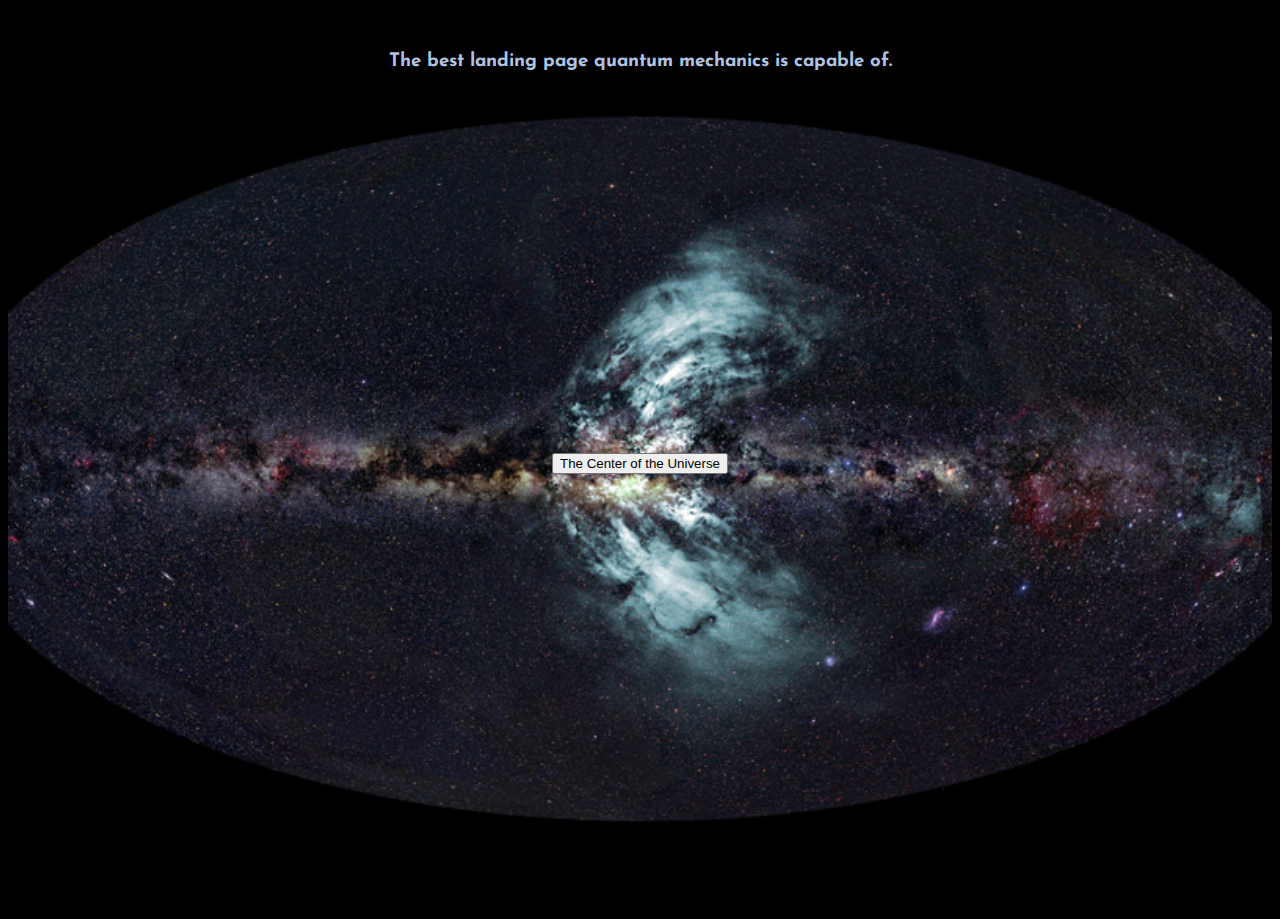
==== index.html @ 5bf2dd5d "Uploading Website" ====
<!DOCTYPE html>
<html>
<head>
	<title>You are now outside the known universe.</title>

	<!-- Google Font Link -->
	<link href="https://fonts.googleapis.com/css?family=Josefin+Sans" rel="stylesheet">

	<!-- Bootstrap Stylesheet Link -->
	<link rel="stylesheet" href="https://stackpath.bootstrapcdn.com/bootstrap/4.1.3/css/bootstrap.min.css" integrity="sha384-MCw98/SFnGE8fJT3GXwEOngsV7Zt27NXFoaoApmYm81iuXoPkFOJwJ8ERdknLPMO" crossorigin="anonymous">

	<!-- Personal Stylesheet -->
	<link rel="stylesheet" type="text/css" href="style.css">
</head>
<body>
	<div class="bg">
		<h3>The best landing page quantum mechanics is capable of.</h3>
			
		<div class="Aligner">
            <!-- <a class="resume" href="ByronAnderResume.docx"> -->

            <!-- Begin MailChimp Signup Form -->
			<link href="//cdn-images.mailchimp.com/embedcode/slim-10_7.css" rel="stylesheet" type="text/css">
			<style type="text/css">
				#mc_embed_signup{clear:left; font:14px Helvetica,Arial,sans-serif; }
				/* Add your own MailChimp form style overrides in your site stylesheet or in this style block.
				   We recommend moving this block and the preceding CSS link to the HEAD of your HTML file. */
			</style>
			<div id="mc_embed_signup">
			<form action="https://bestwebsiteever.us19.list-manage.com/subscribe/post?u=8b0347b3961f3c0fc99f969a7&amp;id=11c0fb1c64" method="post" id="mc-embedded-subscribe-form" name="mc-embedded-subscribe-form" class="validate" target="_blank" novalidate>
			    <div id="mc_embed_signup_scroll">
			    <!-- real people should not fill this in and expect good things - do not remove this or risk form bot signups-->
			    <div style="position: absolute; left: -5000px;" aria-hidden="true"><input type="text" name="b_8b0347b3961f3c0fc99f969a7_11c0fb1c64" tabindex="-1" value=""></div>
			    <div class="clear"><input class="btn btn-primary btn-xl" type="submit" value="The Center of the Universe" name="subscribe" id="mc-embedded-subscribe"></div>
			    </div>
			</form>
			</div>
			<!--End mc_embed_signup-->
		</div>

		<h5><strong>Intergalactic Copyright 9452</strong></h5>
			
	</div>
	

</body>
</html>
---- style.css ----
body, html {
	height: 100%;
	background-color: black;
	}
			
	h3 {
		display: flex;
		justify-content: center;
		color: #b1c3e2;
		font-family: 'Josefin Sans', sans-serif;
		padding-top: 1.8em;
	}

	h5 {
		display: flex;
		padding-top: 1em;
		justify-content: center;
	}


			
	.bg {
		background-image: url("milkywaygeysers_920.jpg"), url("galacticuniverse.jpg");
		height: 100%;
		background-position: center;
		background-size: cover;
	}
			
	.Aligner {
		display: flex;
		flex-direction: column;
		align-items: center;
		height: 83%;
		justify-content: center;
		transition-duration: 5s;
    }
			
	.resume {
		text-decoration: none;
    }

    .btn {
    	transition: all 0.25s;
    }

    .btn:hover {
    	transform: scale(1.5);
    }
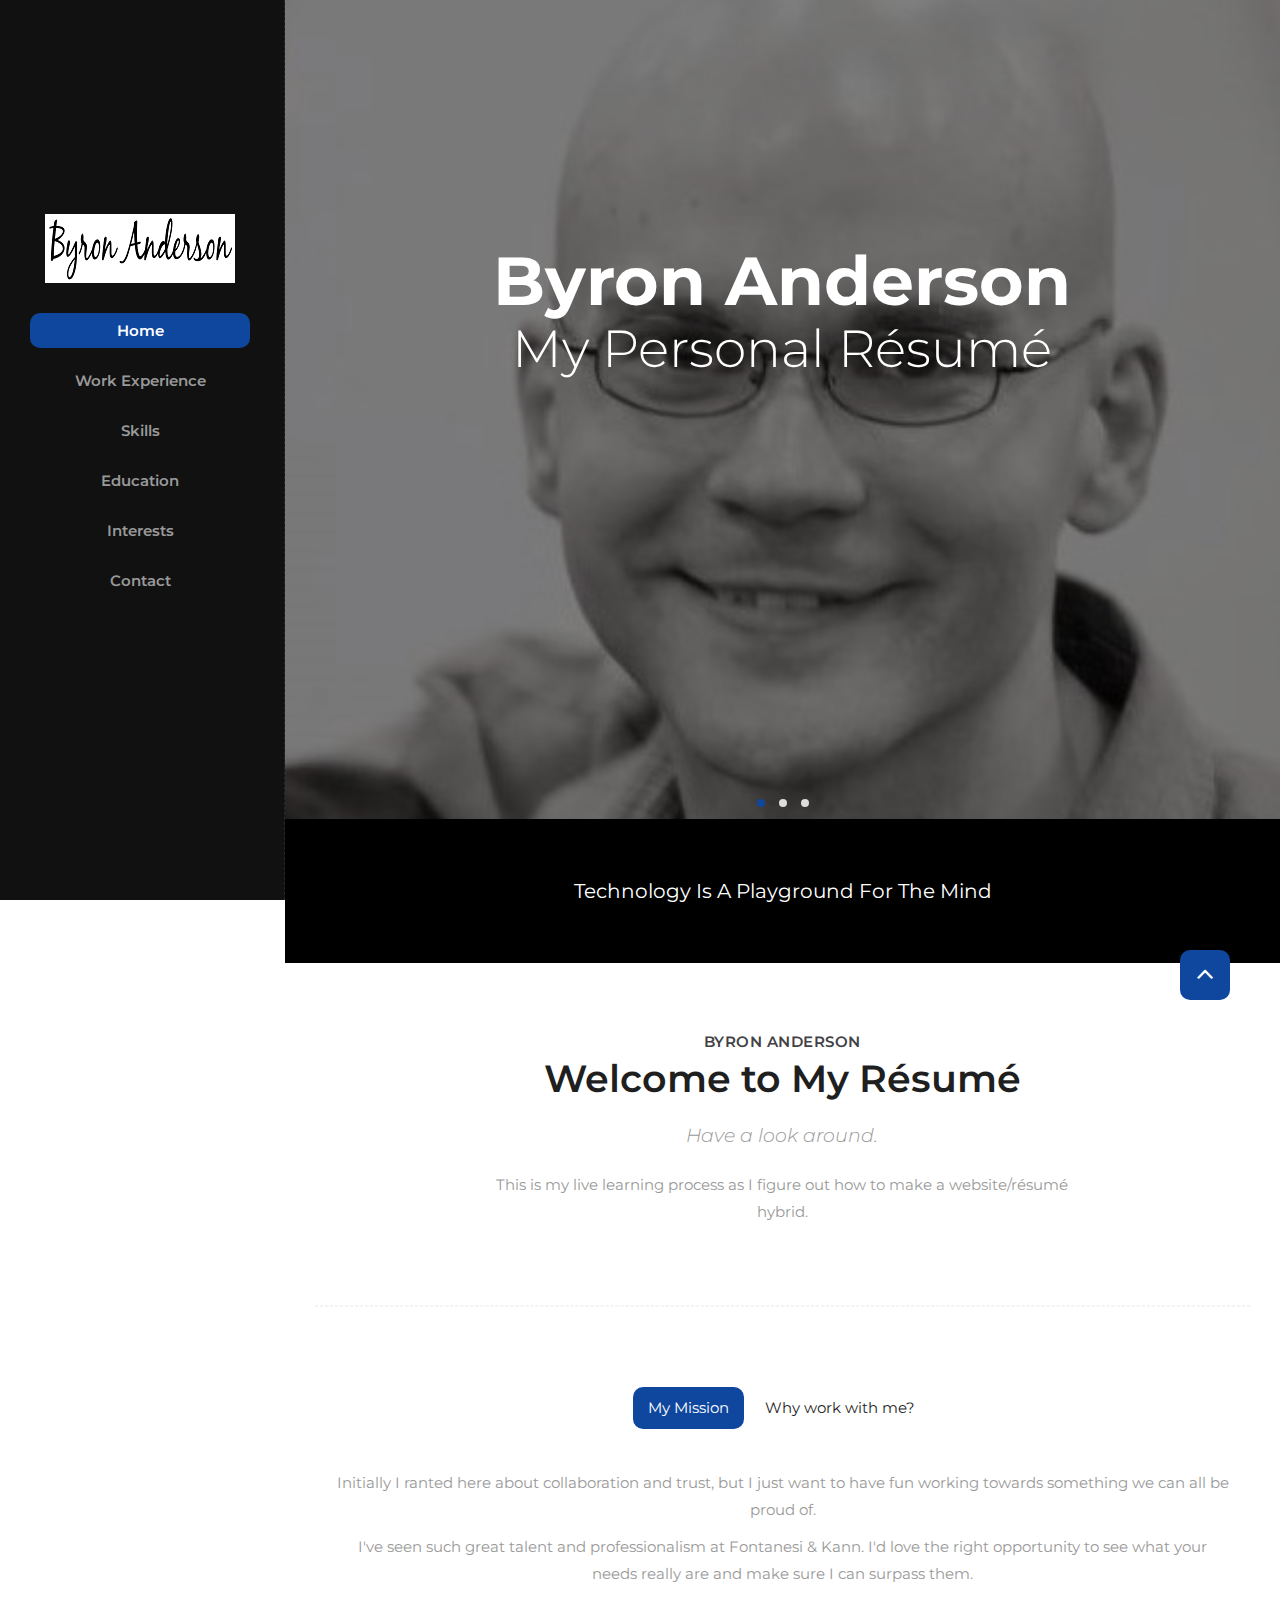
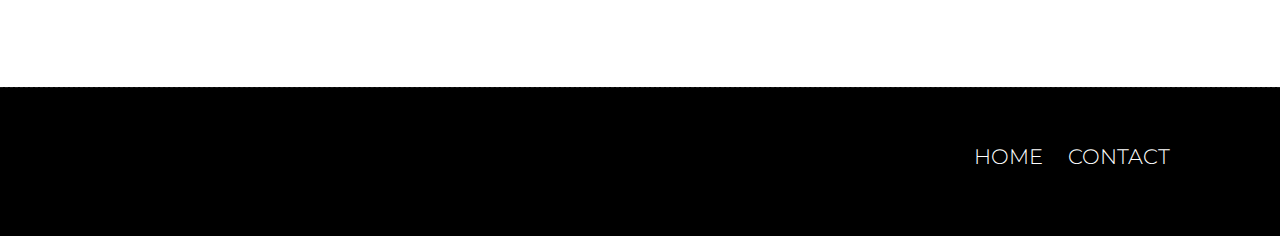
==== commit b595c31d: "Resume Website" ====
--- a/index.html
+++ b/index.html
@@ -1,47 +1,214 @@
 <!DOCTYPE html>
-<html>
-<head>
-	<title>You are now outside the known universe.</title>
-
-	<!-- Google Font Link -->
-	<link href="https://fonts.googleapis.com/css?family=Josefin+Sans" rel="stylesheet">
-
-	<!-- Bootstrap Stylesheet Link -->
-	<link rel="stylesheet" href="https://stackpath.bootstrapcdn.com/bootstrap/4.1.3/css/bootstrap.min.css" integrity="sha384-MCw98/SFnGE8fJT3GXwEOngsV7Zt27NXFoaoApmYm81iuXoPkFOJwJ8ERdknLPMO" crossorigin="anonymous">
-
-	<!-- Personal Stylesheet -->
-	<link rel="stylesheet" type="text/css" href="style.css">
+<html lang="en">
+
+    <!-- Basic -->
+    <meta charset="utf-8">
+    <meta http-equiv="X-UA-Compatible" content="IE=edge">   
+   
+    <!-- Mobile Metas -->
+    <meta name="viewport" content="width=device-width, minimum-scale=1.0, maximum-scale=1.0, user-scalable=no">
+ 
+     <!-- Site Metas -->
+    <title>Byron Anderson - Knowledge Aficionado</title>  
+    <meta name="keywords" content="">
+    <meta name="description" content="">
+    <meta name="author" content="">
+
+    <!-- Site Icons -->
+    <link rel="shortcut icon" href="images/favicon.ico" type="image/x-icon" />
+    <link rel="apple-touch-icon" href="images/apple-touch-icon.png">
+
+    <!-- Bootstrap CSS -->
+    <link rel="stylesheet" href="css/bootstrap.min.css">
+    <!-- Site CSS -->
+    <link rel="stylesheet" href="style.css">
+    <!-- Colors CSS -->
+    <link rel="stylesheet" href="css/colors.css">
+    <!-- ALL VERSION CSS -->
+    <link rel="stylesheet" href="css/versions.css">
+    <!-- Responsive CSS -->
+    <link rel="stylesheet" href="css/responsive.css">
+    <!-- Custom CSS -->
+    <link rel="stylesheet" href="css/custom.css" type="text/css" charset="utf-8" />
+
+    <!--[if lt IE 9]>
+      <script src="https://oss.maxcdn.com/libs/html5shiv/3.7.0/html5shiv.js"></script>
+      <script src="https://oss.maxcdn.com/libs/respond.js/1.4.2/respond.min.js"></script>
+    <![endif]-->
+
 </head>
-<body>
-	<div class="bg">
-		<h3>The best landing page quantum mechanics is capable of.</h3>
+<body class="barber_version">
+
+    <!-- LOADER -->
+    <div id="preloader">
+        <div class="cube-wrapper">
+		  <div class="cube-folding">
+			<span class="leaf1"></span>
+			<span class="leaf2"></span>
+			<span class="leaf3"></span>
+			<span class="leaf4"></span>
+		  </div>
+		  <span class="loading" data-name="Loading">Byron's World Loading</span>
+		</div>
+    </div><!-- end loader -->
+    <!-- END LOADER -->
+
+    <div id="wrapper">
+
+        <!-- Sidebar-wrapper -->
+        <div id="sidebar-wrapper">
+			<div class="side-top">
+				<div class="logo-sidebar">
+					<a href="index.html"><img src="images/B_A_Sig_Web.png" alt="image"></a>
+				</div>
+				<ul class="sidebar-nav">
+					<li><a class="active" href="index.html">Home</a></li>
+					<li><a href="experience.html">Work Experience</a></li>
+					<li><a href="skills.html">Skills</a></li>
+					<li><a href="education.html">Education</a></li>
+                    <li><a href="interests.html">Interests</a></li>
+                    <li><a href="contact.html">Contact</a></li>
+				</ul>
+			</div>
+        </div>
+        <!-- End Sidebar-wrapper -->
+
+        <!-- Page Content -->
+        <div id="page-content-wrapper">
+            <a href="#menu-toggle" class="menuopener" id="menu-toggle"><i class="fa fa-bars"></i></a>
 			
-		<div class="Aligner">
-            <!-- <a class="resume" href="ByronAnderResume.docx"> -->
-
-            <!-- Begin MailChimp Signup Form -->
-			<link href="//cdn-images.mailchimp.com/embedcode/slim-10_7.css" rel="stylesheet" type="text/css">
-			<style type="text/css">
-				#mc_embed_signup{clear:left; font:14px Helvetica,Arial,sans-serif; }
-				/* Add your own MailChimp form style overrides in your site stylesheet or in this style block.
-				   We recommend moving this block and the preceding CSS link to the HEAD of your HTML file. */
-			</style>
-			<div id="mc_embed_signup">
-			<form action="https://bestwebsiteever.us19.list-manage.com/subscribe/post?u=8b0347b3961f3c0fc99f969a7&amp;id=11c0fb1c64" method="post" id="mc-embedded-subscribe-form" name="mc-embedded-subscribe-form" class="validate" target="_blank" novalidate>
-			    <div id="mc_embed_signup_scroll">
-			    <!-- real people should not fill this in and expect good things - do not remove this or risk form bot signups-->
-			    <div style="position: absolute; left: -5000px;" aria-hidden="true"><input type="text" name="b_8b0347b3961f3c0fc99f969a7_11c0fb1c64" tabindex="-1" value=""></div>
-			    <div class="clear"><input class="btn btn-primary btn-xl" type="submit" value="The Center of the Universe" name="subscribe" id="mc-embedded-subscribe"></div>
-			    </div>
-			</form>
-			</div>
-			<!--End mc_embed_signup-->
-		</div>
-
-		<h5><strong>Intergalactic Copyright 9452</strong></h5>
-			
-	</div>
-	
+            <div id="home" class="parallax first-section" data-stellar-background-ratio="0.4" style="background-image:url('uploads/DC_family.jpg');">
+                <div class="container-fluid">
+                    <div class="row">
+						<div id="full-width" class="owl-carousel owl-theme">
+							<div class="text-center item">
+								<div class="col-md-8 col-md-offset-2 col-sm-12">
+									<div class="big-tagline text-center">
+										<h2><strong>Byron Anderson</strong><br>
+										My Personal Résumé</h2>
+									</div>
+								</div>
+							</div>
+							<div class="text-center item">
+								<div class="col-md-8 col-md-offset-2 col-sm-12">
+									<div class="big-tagline text-center">
+										<h2><strong>Born in Ann Arbor</strong><br>
+										Raised in Concord</h2>
+										<p class="lead">Went from graduating with 60 classmates to 6,000</p>
+									</div>
+								</div>
+							</div>
+							<div class="text-center item">
+								<div class="col-md-8 col-md-offset-2 col-sm-12">
+									<div class="big-tagline text-center">
+										<h2><strong>Growth</strong><br>
+										Raised to make résumés without personality</h2>
+										<p class="lead">Went from writing static résumés to interactive ones</p>
+									</div>
+								</div>
+							</div>
+						</div>
+                    </div><!-- end row -->
+                </div><!-- end container -->
+            </div><!-- end section -->
+
+            <section class="section nopad cac text-center">
+                <a href="#"><h3>Technology is a playground for the mind</h3></a>
+            </section>
+
+            <div class="section wb">
+                <div class="container-fluid">
+                    <div class="row">
+                        <div class="col-md-8 col-md-offset-2 text-center">
+                            <div class="message-box">
+                                <h4>Byron Anderson</h4>
+                                <h2>Welcome to My Résumé</h2>
+                                <p class="lead">Have a look around.</p>
+
+                                <p> This is my live learning process as I figure out how to make a website/résumé hybrid. </p>
+                            </div><!-- end messagebox -->
+                        </div><!-- end col -->
+                    </div><!-- end row -->
+					
+					<hr class="hr1"> 
+					
+					<div class="row">
+						<div class="col-md-12">
+							<div class="about-tab">
+								<ul class="nav nav-tabs">
+									<li class="active"><a href="#tab_a" data-toggle="tab">My Mission</a></li>
+									<li><a href="#tab_b" data-toggle="tab">Why work with me?</a></li>								
+								</ul>
+								<div class="tab-content">
+									<div class="tab-pane fade in active" id="tab_a">
+										<p> Initially I ranted here about collaboration and trust, but I just want to have fun working towards something we can all be proud of. </p>
+										<p> I've seen such great talent and professionalism at Fontanesi & Kann. I'd love the right opportunity to see what your needs really are and make sure I can surpass them. </p>
+									</div>
+									<div class="tab-pane fade" id="tab_b">
+										<p> Fun and passion to me is creating opportunities where others see impossible challenges.  Though that reward only comes full circle when I can teach others what I've learned to save them from hours/days of frustration.  My <a href="interests.html">interests page</a> better illustrates this point since anyone can simply make a claim. </p>
+										<p><strong>Character traits I'm proud of:</strong></p>
+										<ul>
+											<li><i class="fa fa-circle-o" aria-hidden="true"></i>Positive Relationships with People</li>
+											<li><i class="fa fa-circle-o" aria-hidden="true"></i>Creative and Open to Change</li>
+											<li><i class="fa fa-circle-o" aria-hidden="true"></i>Long-Term Thinker</li>
+											<li><i class="fa fa-circle-o" aria-hidden="true"></i>Attentive Listener</li>
+											<li><i class="fa fa-circle-o" aria-hidden="true"></i>Solve Problems, Not Blame Others</li>
+											<li><i class="fa fa-circle-o" aria-hidden="true"></i>Addresses Issues Appropriately</li>
+										</ul>
+									</div>
+								</div><!-- tab content -->
+							</div>
+						</div><!-- end col -->
+					</div><!-- end row -->
+					
+                  <!--   <hr class="hr1"> --> 
+                            </div><!-- end carousel -->
+                        </div><!-- end col -->
+                    </div><!-- end row -->
+                </div><!-- end container -->
+            </div><!-- end section -->
+
+            <div class="copyrights">
+                <div class="container-fluid">
+                    <div class="footer-distributed">
+                        <div class="footer-company-name">
+                            <p class="footer-links">
+                                <a href="index.html">Home</a>
+                                <a href="contact.html">Contact</a>
+                            </p>
+                        </div>
+                    </div>
+                </div><!-- end container -->
+            </div><!-- end copyrights -->   
+        </div>
+    </div><!-- end wrapper -->
+
+    <a href="#" id="scroll-to-top" class="dmtop global-radius"><i class="fa fa-angle-up"></i></a>
+
+    <!-- ALL JS FILES -->
+    <script src="js/all.js"></script>
+	<script src="js/responsive-tabs.js"></script>
+    <!-- ALL PLUGINS -->
+    <script src="js/custom.js"></script>
+
+    <!-- Menu Toggle Script -->
+    <script>
+    (function($) {
+        "use strict";
+        $("#menu-toggle").click(function(e) {
+            e.preventDefault();
+            $("#wrapper").toggleClass("toggled");
+        });
+        smoothScroll.init({
+            selector: '[data-scroll]', // Selector for links (must be a class, ID, data attribute, or element tag)
+            selectorHeader: null, // Selector for fixed headers (must be a valid CSS selector) [optional]
+            speed: 500, // Integer. How fast to complete the scroll in milliseconds
+            easing: 'easeInOutCubic', // Easing pattern to use
+            offset: 0, // Integer. How far to offset the scrolling anchor location in pixels
+            callback: function ( anchor, toggle ) {} // Function to run after scrolling
+        });
+    })(jQuery);
+    </script>
 
 </body>
 </html>--- a/style.css
+++ b/style.css
@@ -1,48 +1,2421 @@
-body, html {
+/*------------------------------------------------------------------
+    Version: 1.0
+-------------------------------------------------------------------*/
+
+
+/*------------------------------------------------------------------
+    [Table of contents]
+
+    1. IMPORT FONTS
+    2. IMPORT FILES
+    3. SKELETON
+    4. WP CORE
+    5. HEADER
+    6. SECTIONS
+    7. SECTIONS
+    8. PORTFOLIO
+    9. TESTIMONIALS
+    10. PRICING TABLES
+    11. ICON BOXES
+    12. MESSAGE BOXES
+    13. FEATURES
+    14. CONTACT
+    15. FOOTER
+    16. MISC
+    17. BUTTONS
+-------------------------------------------------------------------*/
+
+
+/*------------------------------------------------------------------
+    IMPORT FONTS
+-------------------------------------------------------------------*/
+
+@import url('https://fonts.googleapis.com/css?family=Montserrat:100,200,300,400,500,600,700|Noto+Serif:400,700');
+
+
+/*------------------------------------------------------------------
+    IMPORT FILES
+-------------------------------------------------------------------*/
+
+@import url(css/animate.css);
+@import url(css/animate.min.css);
+@import url(css/loading.css...);
+@import url(css/flaticon.css);
+@import url(css/prettyPhoto.css);
+@import url(css/owl.carousel.css);
+@import url(css/font-awesome.min.css);
+@import url(css/custom.css);
+
+/*------------------------------------------------------------------
+    SKELETON
+-------------------------------------------------------------------*/
+
+body {
+    color: #999;
+    font-size: 15px;
+    font-family: 'Montserrat', sans-serif;
+    line-height: 1.80857;
+}
+
+body.demos .section {
+    background: url(images/bg.png) repeat top center #f2f3f5;
+}
+
+body.demos .section-title img {
+    max-width: 280px;
+    display: block;
+    margin: 10px auto;
+}
+
+body.demos .service-widget h3 {
+    border-bottom: 1px solid #ededed;
+    font-size: 18px;
+    padding: 20px 0;
+    background-color: #ffffff;
+}
+
+body.demos .service-widget {
+    margin: 0 0 30px;
+    padding: 30px;
+    background-color: #fff
+}
+
+body.demos .container-fluid {
+    max-width: 1080px
+}
+
+a {
+    color: #1f1f1f;
+    text-decoration: none !important;
+    outline: none !important;
+    -webkit-transition: all .3s ease-in-out;
+    -moz-transition: all .3s ease-in-out;
+    -ms-transition: all .3s ease-in-out;
+    -o-transition: all .3s ease-in-out;
+    transition: all .3s ease-in-out;
+}
+
+h1,
+h2,
+h3,
+h4,
+h5,
+h6 {
+    letter-spacing: 0;
+    font-weight: normal;
+    position: relative;
+    padding: 0 0 10px 0;
+    font-weight: normal;
+    line-height: 120% !important;
+    color: #1f1f1f;
+    margin: 0
+}
+
+h1 {
+    font-size: 24px
+}
+
+h2 {
+    font-size: 22px
+}
+
+h3 {
+    font-size: 18px
+}
+
+h4 {
+    font-size: 16px
+}
+
+h5 {
+    font-size: 14px
+}
+
+h6 {
+    font-size: 13px
+}
+
+h1 a,
+h2 a,
+h3 a,
+h4 a,
+h5 a,
+h6 a {
+    color: #212121;
+    text-decoration: none!important;
+    opacity: 1
+}
+
+h1 a:hover,
+h2 a:hover,
+h3 a:hover,
+h4 a:hover,
+h5 a:hover,
+h6 a:hover {
+    opacity: .8
+}
+
+a {
+    color: #1f1f1f;
+    text-decoration: none;
+    outline: none;
+}
+
+a,
+.btn {
+    text-decoration: none !important;
+    outline: none !important;
+    -webkit-transition: all .3s ease-in-out;
+    -moz-transition: all .3s ease-in-out;
+    -ms-transition: all .3s ease-in-out;
+    -o-transition: all .3s ease-in-out;
+    transition: all .3s ease-in-out;
+}
+
+.btn-custom {
+    margin-top: 20px;
+    background-color: transparent !important;
+    border: 2px solid #ddd;
+    padding: 12px 40px;
+    font-size: 16px;
+}
+
+.lead {
+    font-size: 18px;
+    line-height: 30px;
+    color: #767676;
+    margin: 0;
+    padding: 0;
+}
+
+blockquote {
+    margin: 20px 0 20px;
+    padding: 30px;
+}
+ul, li, ol{
+	list-style: none;
+	margin: 0px;
+	padding: 0px;
+}
+
+
+/*------------------------------------------------------------------
+    WP CORE
+-------------------------------------------------------------------*/
+
+.first {
+    clear: both
+}
+
+.last {
+    margin-right: 0
+}
+
+.alignnone {
+    margin: 5px 20px 20px 0;
+}
+
+.aligncenter,
+div.aligncenter {
+    display: block;
+    margin: 5px auto 5px auto;
+}
+
+.alignright {
+    float: right;
+    margin: 10px 0 20px 20px;
+}
+
+.alignleft {
+    float: left;
+    margin: 10px 20px 20px 0;
+}
+
+a img.alignright {
+    float: right;
+    margin: 10px 0 20px 20px;
+}
+
+a img.alignnone {
+    margin: 10px 20px 20px 0;
+}
+
+a img.alignleft {
+    float: left;
+    margin: 10px 20px 20px 0;
+}
+
+a img.aligncenter {
+    display: block;
+    margin-left: auto;
+    margin-right: auto
+}
+
+.wp-caption {
+    background: #fff;
+    border: 1px solid #f0f0f0;
+    max-width: 96%;
+    /* Image does not overflow the content area */
+    padding: 5px 3px 10px;
+    text-align: center;
+}
+
+.wp-caption.alignnone {
+    margin: 5px 20px 20px 0;
+}
+
+.wp-caption.alignleft {
+    margin: 5px 20px 20px 0;
+}
+
+.wp-caption.alignright {
+    margin: 5px 0 20px 20px;
+}
+
+.wp-caption img {
+    border: 0 none;
+    height: auto;
+    margin: 0;
+    max-width: 98.5%;
+    padding: 0;
+    width: auto;
+}
+
+.wp-caption p.wp-caption-text {
+    font-size: 11px;
+    line-height: 17px;
+    margin: 0;
+    padding: 0 4px 5px;
+}
+
+
+/* Text meant only for screen readers. */
+
+.screen-reader-text {
+    clip: rect(1px, 1px, 1px, 1px);
+    position: absolute !important;
+    height: 1px;
+    width: 1px;
+    overflow: hidden;
+}
+
+.screen-reader-text:focus {
+    background-color: #f1f1f1;
+    border-radius: 3px;
+    box-shadow: 0 0 2px 2px rgba(0, 0, 0, 0.6);
+    clip: auto !important;
+    color: #21759b;
+    display: block;
+    font-size: 14px;
+    font-size: 0.875rem;
+    font-weight: bold;
+    height: auto;
+    left: 5px;
+    line-height: normal;
+    padding: 15px 23px 14px;
+    text-decoration: none;
+    top: 5px;
+    width: auto;
+    z-index: 100000;
+    /* Above WP toolbar. */
+}
+
+
+/*------------------------------------------------------------------
+    HEADER
+-------------------------------------------------------------------*/
+
+.megamenu .nav,
+.megamenu .collapse,
+.megamenu .dropup,
+.megamenu .dropdown {
+    position: static;
+}
+
+.megamenu .container-fluid {
+    position: relative;
+}
+
+.megamenu .dropdown-menu {
+    left: auto;
+}
+
+.megamenu .megamenu-content {
+    padding: 20px 30px;
+}
+
+.megamenu .dropdown.megamenu-fw .dropdown-menu {
+    left: 0;
+    right: 0;
+}
+
+.megamenu .list-unstyled {
+    min-width: 200px;
+}
+
+.header_style_01 {
+    background-color: rgba(255, 255, 255, 0.1);
+    display: block;
+    left: 0;
+    padding: 20px 40px !important;
+    position: absolute;
+    right: 0;
+    top: 0;
+    width: 100%;
+    z-index: 111;
+}
+
+.header_style_01 .navbar-default {
+    background-color: transparent;
+    border: 0;
+}
+
+.header_style_01 .navbar,
+.header_style_01 .navbar-nav,
+.header_style_01 .navbar-default,
+.header_style_01 .nav {
+    margin-bottom: 0 !important;
+}
+
+.header_style_01 .navbar-brand {
+    padding: 2px 15px 0 15px;
+}
+
+.header_style_01 .navbar-default .navbar-nav > li > a {
+    border-radius: 0;
+    color: #ffffff !important;
+    font-size: 15px;
+    font-style: normal;
+    font-weight: 400;
+    text-transform: capitalize;
+    background-color: transparent;
+}
+
+.header_style_01 .navbar-default .navbar-nav > li a {
+    background-color: transparent !important;
+}
+
+.header_style_01 .navbar-default .navbar-nav > li:hover a,
+.header_style_01 .navbar-default .navbar-nav > li:focus a {
+    opacity: 0.7;
+    filter: alpha(opacity=70);
+    /* For IE8 and earlier */
+}
+
+.header_style_01 .navbar-right > li {
+    margin-top: 2px;
+    -webkit-transition: all .3s ease-in-out;
+    -moz-transition: all .3s ease-in-out;
+    -ms-transition: all .3s ease-in-out;
+    -o-transition: all .3s ease-in-out;
+    transition: all .3s ease-in-out;
+}
+
+.header_style_01 .navbar-right > li > a {
+    padding-bottom: 10px;
+    padding-top: 10px;
+}
+
+li.social-links {
+    margin: 0 8px;
+}
+
+li.social-links a {
+    padding: 13px 0 !important;
+}
+
+.affix-top {
+    overflow: hidden;
+    visibility: visible;
+    opacity: 1;
+    top: -100%;
+}
+
+.affix {
+    top: 0;
+    left: 0;
+    right: 0;
+    width: 100%;
+    padding: 20px 40px;
+    background-color: #1f1f1f !important;
+    -webkit-transition: visibility 0.95s ease-in-out, opacity 0.95s ease-in-out, bottom 0.95s ease-in-out, top 0.95s ease-in-out, left 0.95s ease-in-out, right 0.95s ease-in-out;
+    -moz-transition: visibility 0.95s ease-in-out, opacity 0.95s ease-in-out, bottom 0.95s ease-in-out, top 0.95s ease-in-out, left 0.95s ease-in-out, right 0.95s ease-in-out;
+    -o-transition: visibility 0.95s ease-in-out, opacity 0.95s ease-in-out, bottom 0.95s ease-in-out, top 0.95s ease-in-out, left 0.95s ease-in-out, right 0.95s ease-in-out;
+    transition: visibility 0.95s ease-in-out, opacity 0.95s ease-in-out, top 0.95s ease-in-out, bottom 0.95s ease-in-out, left 0.95s ease-in-out, right 0.95s ease-in-out;
+}
+
+.navbar-nav li {
+    position: relative;
+}
+
+.navbar-nav span {
+    font-size: 24px;
+    position: absolute;
+    right: 2px;
+    top: 13px;
+}
+
+
+body.barber_version .sidebar-nav li a.active{
+	background: #0f479f;
+	color: #ffffff;
+}
+
+
+.side-top{
+	position: absolute;
+	top: 26%;
+	width: 280px;
+	text-align: center;
+	margin: -20px auto;
+	padding: 0 30px;
+	list-style: none;
+}
+
+#full-width .owl-dots{
+	display: inline-block;
+	position: absolute;
+	bottom: -50%;
+	width: 100%;
+	left: 0;
+	right: 0;
+	margin: 0 auto;
+	text-align: center;
+}
+#full-width .owl-dots .owl-dot {
+	display: inline-block;
+}
+#full-width .owl-dots .owl-dot span {
+    width: 8px;
+    height: 8px;
+    margin: 0 7px;
+    border-radius: 50%;
+    background: #ddd;
+	display: inline-block;
+}
+
+#full-width .owl-dots .owl-dot.active span {
+	background: #0f479f;
+}
+
+
+/*------------------------------------------------------------------
+    SECTIONS
+-------------------------------------------------------------------*/
+
+.parallax {
+    background-attachment: fixed;
+    background-size: cover;
+    height: 100%;
+    padding: 120px 0;
+    position: relative;
+    width: 100%;
+}
+
+.parallax.parallax-off {
+    background-attachment: scroll !important;
+    display: block;
+    height: 100%;
+    min-height: 100%;
+    overflow: hidden;
+    position: relative;
+    background-position: center center;
+    vertical-align: sub;
+    width: 100%;
+    z-index: 2;
+}
+
+.parallax-off::before{
+	content: "";
+	position: absolute; 
+	width: 100%;
 	height: 100%;
-	background-color: black;
-	}
-			
-	h3 {
-		display: flex;
-		justify-content: center;
-		color: #b1c3e2;
-		font-family: 'Josefin Sans', sans-serif;
-		padding-top: 1.8em;
-	}
-
-	h5 {
-		display: flex;
-		padding-top: 1em;
-		justify-content: center;
-	}
-
-
-			
-	.bg {
-		background-image: url("milkywaygeysers_920.jpg"), url("galacticuniverse.jpg");
-		height: 100%;
-		background-position: center;
-		background-size: cover;
-	}
-			
-	.Aligner {
-		display: flex;
-		flex-direction: column;
-		align-items: center;
-		height: 83%;
-		justify-content: center;
-		transition-duration: 5s;
-    }
-			
-	.resume {
-		text-decoration: none;
-    }
-
-    .btn {
-    	transition: all 0.25s;
-    }
-
-    .btn:hover {
-    	transform: scale(1.5);
-    }+	background: rgba(0,0,0,.6);
+	left: 0px;
+	top: 0px;
+}
+
+
+.no-scroll-xy {
+    overflow: hidden !important;
+    -webkit-transition: all .4s ease-in-out;
+    -moz-transition: all .4s ease-in-out;
+    -ms-transition: all .4s ease-in-out;
+    -o-transition: all .4s ease-in-out;
+    transition: all .4s ease-in-out;
+}
+
+.section {
+    display: block;
+    position: relative;
+    overflow: hidden;
+    padding: 70px 0;
+}
+
+.noover {
+    overflow: visible;
+}
+
+.noover .btn-dark {
+    border: 0 !important;
+}
+
+.nopad {
+    padding: 0;
+}
+
+.nopadtop {
+    padding-top: 0;
+}
+
+.section.wb {
+    background-color: #ffffff;
+}
+
+.section.lb {
+    background-color: #f2f3f5;
+}
+
+.section.db {
+    background-color: #1f1f1f;
+}
+
+.section.color1 {
+    background-color: #448AFF;
+}
+
+.first-section {
+    display: block;
+    position: relative;
+    overflow: hidden;
+    padding: 16em 0 13em;
+}
+
+.first-section::before{
+	content: "";
+	position: absolute;
+	top: 0px;
+	left: 0px;
+	width: 100%;
+	height: 100%;
+	background: #000000;
+}
+.first-section::before{
+	opacity: 0.5;
+}
+
+.first-section h2 {
+    color: #ffffff;
+    font-size: 68px;
+    font-weight: 300;
+    text-transform: capitalize;
+    display: block;
+    margin: 0;
+    padding: 0 0 30px;
+    position: relative;
+}
+
+.big-tagline{
+	padding: 10px 0px;
+}
+
+.first-section .lead {
+    font-size: 21px;
+    font-weight: 300;
+    padding: 0 0 40px;
+    margin: 0;
+    line-height: inherit;
+    color: #ffffff;
+}
+
+.macbookright {
+    width: 980px;
+    position: absolute;
+    right: -15%;
+    bottom: -6%;
+}
+
+.section-title {
+    display: block;
+    position: relative;
+    margin-bottom: 60px;
+}
+
+.section-title p {
+    color: #999;
+    font-weight: 400;
+    font-size: 18px;
+    line-height: 33px;
+    margin: 0;
+}
+
+.section-title h3 {
+    font-size: 42px;
+    font-weight: 300;
+    line-height: 62px;
+    margin: 0 0 25px;
+    padding: 0;
+    text-transform: none;
+}
+
+.section.colorsection p,
+.section.colorsection h3,
+.section.db h3 {
+    color: #ffffff;
+}
+
+
+/*------------------------------------------------------------------
+    PORTFOLIO
+-------------------------------------------------------------------*/
+
+.item-h2,
+.item-h1 {
+    height: 100% !important;
+    height: auto !important;
+}
+
+.isotope-item {
+    z-index: 2;
+    padding: 0;
+}
+
+.isotope-hidden.isotope-item {
+    pointer-events: none;
+    z-index: 1;
+}
+
+.isotope,
+.isotope .isotope-item {
+    /* change duration value to whatever you like */
+    -webkit-transition-duration: 0.8s;
+    -moz-transition-duration: 0.8s;
+    transition-duration: 0.8s;
+}
+
+.isotope {
+    -webkit-transition-property: height, width;
+    -moz-transition-property: height, width;
+    transition-property: height, width;
+}
+
+.isotope .isotope-item {
+    -webkit-transition-property: -webkit-transform, opacity;
+    -moz-transition-property: -moz-transform, opacity;
+    transition-property: transform, opacity;
+}
+
+.portfolio-filter ul {
+    padding: 0;
+    z-index: 2;
+    display: block;
+    position: relative;
+    margin: 0;
+}
+
+.portfolio-filter ul li {
+    border-radius: 0;
+    display: inline-block;
+    margin: 0 5px 0 0;
+    text-decoration: none;
+    text-transform: uppercase;
+    vertical-align: middle;
+}
+
+.portfolio-filter ul li:last-child:after {
+    content: "";
+}
+
+.portfolio-filter ul li .btn-dark {
+    box-shadow: none;
+    background-color: transparent;
+    border: 1px solid #e6e7e6 !important;
+    color: #1f1f1f;
+    font-weight: 400;
+    font-size: 13px;
+    padding: 10px 30px;
+}
+
+.da-thumbs {
+    list-style: none;
+    position: relative;
+    padding: 0;
+}
+
+.da-thumbs .pitem {
+    margin: 0;
+    padding: 15px;
+    position: relative;
+}
+
+.da-thumbs .pitem a,
+.da-thumbs .pitem a img {
+    display: block;
+    position: relative;
+}
+
+.da-thumbs .pitem a {
+    overflow: hidden;
+}
+
+.da-thumbs .pitem a div {
+    position: absolute;
+    background-color: rgba(0, 0, 0, 0.8);
+    width: 100%;
+    height: 100%;
+}
+
+.da-thumbs .pitem a div h3 {
+    display: block;
+    color: #ffffff;
+    font-size: 20px;
+    padding: 30px 15px;
+    text-transform: capitalize;
+    font-weight: normal;
+}
+
+.da-thumbs .pitem a div h3 small {
+    display: block;
+    color: #ffffff;
+    margin-top: 5px;
+    font-size: 13px;
+    font-weight: 300;
+}
+
+.da-thumbs .pitem a div i {
+    background-color: #1f1f1f;
+    position: absolute;
+    color: #ffffff !important;
+    bottom: 0;
+    font-size: 15px;
+    z-index: 12;
+    right: 0;
+    width: 40px;
+    height: 40px;
+    line-height: 40px;
+    text-align: center;
+}
+
+
+/*------------------------------------------------------------------
+    TESTIMONIALS
+-------------------------------------------------------------------*/
+
+.logos img {
+    margin: auto;
+    display: block;
+    text-align: center;
+    width: 100%;
+    opacity: 0.3;
+}
+
+.logos img:hover {
+    opacity: 0.5;
+}
+
+.desc h3 i {
+    color: #111111;
+    font-size: 37px;
+    vertical-align: middle;
+    margin-right: 12px;
+}
+
+.desc {
+    padding: 30px;
+    position: relative;
+    background: #0f479f;
+    border: 1px solid #0f479f;
+	border-radius: 10px;
+}
+
+.testi-meta {
+    display: block;
+    margin-top: 20px;
+	text-align: right;
+}
+
+.testimonial h4 {
+    font-size: 18px;
+    color: #ffffff;
+    padding: 13px 0 0;
+}
+
+.testimonial img {
+    max-width: 55px;
+}
+
+.testimonial small {
+    margin-top: 7px;
+    font-size: 16px;
+    display: block;
+}
+
+.testimonial {
+    background-color: transparent;
+}
+
+.testimonial h3 {
+    padding: 0 0 10px;
+    font-size: 20px;
+    font-weight: 300;
+}
+
+.testimonial small,
+.testimonial .lead {
+    background-color: transparent;
+    color: #ffffff;
+    display: block;
+    font-size: 16px;
+    font-style: italic;
+    line-height: 30px;
+    margin: 0;
+    padding: 0;
+    position: relative;
+}
+
+.testimonial p:after {
+    display: none;
+}
+
+
+/*------------------------------------------------------------------
+    PRICING TABLES
+-------------------------------------------------------------------*/
+
+.pricing-table {
+    margin: 50px 0 0 0;
+    background: #fff;
+    box-shadow: 0 5px 14px rgba(0, 0, 0, 0.1);
+}
+
+.pricing-table i {
+    width: 30px;
+    color: #c2c2c2;
+    display: inline-block;
+    margin-right: 10px;
+    padding-right: 5px;
+    border-right: 1px solid #ececec;
+}
+
+.pricing-table .btn-dark {
+    padding: 10px 24px;
+    font-size: 15px;
+}
+
+.pricing-table strong {
+    font-weight: 600;
+    margin-right: 6px;
+    color: #1f1f1f;
+}
+
+.pricing-table-header {
+    padding: 30px 0 25px 0;
+    background: #ffffff;
+}
+
+.pricing-table-header h2 {
+    font-size: 31px;
+    margin: 0;
+    padding: 0;
+    font-weight: 300;
+}
+
+.pricing-table-header h3 {
+    font-size: 15px;
+    font-weight: 600;
+    color: #aaaaaa;
+    margin-top: 10px;
+    text-transform: uppercase;
+}
+
+.pricing-table-space {
+    height: 10px;
+}
+
+.pricing-table-text {
+    margin: 15px 30px 0 30px;
+    padding: 0 10px 15px 10px;
+    border-bottom: 1px solid #ececec;
+    font-weight: 300;
+    line-height: 30px;
+    color: #c2c2c2;
+    font-size: 16px;
+}
+
+.pricing-table-text p {
+    font-weight: 400;
+}
+
+.pricing-table-features {
+    margin: 15px 30px 0 30px;
+    padding: 0 10px 15px 30px;
+    border-bottom: 1px solid #ececec;
+    text-align: left;
+    line-height: 30px;
+    font-size: 16px;
+    color: #c2c2c2;
+}
+
+.pricing-table-highlighted h3,
+.pricing-table-highlighted h2 {
+    color: #ffffff !important;
+}
+
+.pricing-table-sign-up {
+    margin-top: 25px;
+    padding-bottom: 30px;
+}
+
+
+/* Highlighted table */
+
+.pricing-table-highlighted {
+    margin-top: 0;
+}
+
+.m130 {
+    margin-top: 130px;
+}
+
+.nav-pills {
+    border: 1px solid #e1e1e1;
+}
+
+.nav-pills > li {
+    width: 50%;
+    padding: 10px;
+    float: left;
+    margin: 0 !important;
+}
+
+.nav-pills > li > a {
+    margin: 0!important;
+    text-align: center;
+    background-color: #f4f4f4;
+}
+
+.about-tab .nav-tabs{
+	border: none;
+	padding: 20px;
+	display: block;
+	text-align: center;
+}
+.about-tab .nav-tabs > li{
+	margin: 0px;
+	display: inline-block;
+	text-align: center;
+	float: none;
+}
+
+.about-tab .nav-tabs > li a{
+	border-radius: 10px;
+	border: none;
+}
+body.barber_version .about-tab .nav-tabs > li a:hover{
+	color: #ffffff;
+	background: #111111;
+	border: none;
+}
+.about-tab .nav-tabs > li.active > a{
+	border: none;
+	background: #0f479f;
+	color: #ffffff;
+}
+
+.about-tab .tab-content > .tab-pane{
+	padding: 20px;
+	text-align: center;
+}
+.about-tab .tab-content > .tab-pane ul li{
+	display: inline-block;
+	margin: 0px 10px;
+}
+.about-tab .tab-content > .tab-pane ul li i{
+	margin-right: 15px;
+}
+
+
+/*------------------------------------------------------------------
+    ICON BOXES
+-------------------------------------------------------------------*/
+
+.icon-wrapper {
+    position: relative;
+    cursor: pointer;
+    display: block;
+    z-index: 1;
+}
+
+.icon-wrapper i {
+    width: 75px;
+    height: 75px;
+    text-align: center;
+    line-height: 75px;
+    font-size: 28px;
+    background-color: #f2f3f5;
+    color: #1f1f1f;
+    margin-top: 0;
+}
+
+.small-icons.icon-wrapper:hover i,
+.small-icons.icon-wrapper:hover i:hover,
+.small-icons.icon-wrapper i {
+    width: auto !important;
+    height: auto !important;
+    line-height: 1 !important;
+    padding: 0 !important;
+    color: #e3e3e3 !important;
+    background-color: transparent !important;
+    background: none !important;
+    margin-right: 10px !important;
+    vertical-align: middle;
+    font-size: 24px !important;
+}
+
+.small-icons.icon-wrapper h3 {
+    font-size: 18px;
+    padding-bottom: 5px;
+}
+
+.small-icons.icon-wrapper p {
+    padding: 0;
+    margin: 0;
+}
+
+.icon-wrapper h3 {
+    font-size: 21px;
+    padding: 0 0 15px;
+    margin: 0;
+}
+
+.icon-wrapper p {
+    margin-bottom: 0;
+    padding-left: 95px;
+}
+
+.icon-wrapper p small {
+    display: block;
+    color: #999;
+    margin-top: 10px;
+    text-transform: none;
+    font-weight: 600;
+    font-size: 16px;
+}
+
+.icon-wrapper p small:after {
+    content: "\f105";
+    font-family: FontAwesome;
+    margin-left: 5px;
+    font-size: 11px;
+}
+
+.effect-1 {
+    display: inline-block;
+    cursor: pointer;
+    text-align: center;
+    position: relative;
+    text-decoration: none;
+    z-index: 1;
+}
+
+.effect-1:after {
+    pointer-events: none;
+    position: absolute;
+    width: 100%;
+    height: 100%;
+    border-radius: 50%;
+    content: '';
+    -webkit-box-sizing: content-box;
+    -moz-box-sizing: content-box;
+    box-sizing: content-box;
+}
+
+.effect-1 {
+    -webkit-transition: background 0.2s, color 0.2s;
+    -moz-transition: background 0.2s, color 0.2s;
+    transition: background 0.2s, color 0.2s;
+}
+
+.effect-1:after {
+    top: -2px;
+    left: -2px;
+    padding: 2px;
+    box-shadow: 0 0 0 2px #2750ff;
+    -webkit-transition: -webkit-transform 0.2s, opacity 0.2s;
+    -webkit-transform: scale(.8);
+    -moz-transition: -moz-transform 0.2s, opacity 0.2s;
+    -moz-transform: scale(.8);
+    -ms-transform: scale(.8);
+    transition: transform 0.2s, opacity 0.2s;
+    transform: scale(.8);
+    opacity: 0;
+}
+
+.effect-1:hover:after {
+    -webkit-transform: scale(1);
+    -moz-transform: scale(1);
+    -ms-transform: scale(1);
+    transform: scale(1);
+    opacity: 1;
+}
+
+.effect-1:after {
+    -webkit-transform: scale(1.2);
+    -moz-transform: scale(1.2);
+    -ms-transform: scale(1.2);
+    transform: scale(1.2);
+}
+
+.effect-1:hover:after {
+    -webkit-transform: scale(1);
+    -moz-transform: scale(1);
+    -ms-transform: scale(1);
+    transform: scale(1);
+    opacity: 1;
+}
+
+
+/*------------------------------------------------------------------
+    MESSAGE BOXES
+-------------------------------------------------------------------*/
+
+.service-widget h3 {
+    font-size: 21px;
+    color: #ffffff;
+    padding: 20px 0 12px;
+    margin: 0;
+}
+
+.service-widget h3 a,
+.section.wb .service-widget h3,
+.section.lb .service-widget h3 {
+    color: #1f1f1f;
+}
+
+.service-widget p {
+    margin-bottom: 0;
+    padding-bottom: 0;
+}
+
+.message-box h4 {
+    text-transform: uppercase;
+    padding: 0;
+    margin: 0 0 5px;
+    font-weight: 600;
+    letter-spacing: 0.5px;
+    font-size: 15px;
+    color: #999;
+}
+
+.message-box h2 {
+    font-size: 38px;
+    font-weight: 600;
+    padding: 0 0 10px;
+    margin: 0;
+    line-height: 62px;
+    margin-top: 0;
+    text-transform: none;
+}
+
+.message-box p {
+    margin-bottom: 20px;
+}
+
+.message-box .lead {
+    padding-top: 10px;
+    font-size: 19px;
+    font-style: italic;
+    color: #999;
+    padding-bottom: 0;
+}
+
+.post-media {
+    position: relative;
+}
+
+.post-media img {
+    width: 100%;
+}
+
+.playbutton {
+    position: absolute;
+    color: #ffffff !important;
+    top: 40%;
+    font-size: 60px;
+    z-index: 12;
+    left: 0;
+    right: 0;
+    text-align: center;
+    margin: -20px auto;
+}
+
+.hoverbutton {
+    background-color: rgba(255, 255, 255, 0.8);
+    position: absolute;
+    color: #1f1f1f !important;
+    top: 48%;
+    font-size: 21px;
+    z-index: 12;
+    left: 0;
+    opacity: 0;
+    right: 0;
+    width: 50px;
+    height: 50px;
+    line-height: 50px;
+    text-align: center;
+    margin: -20px auto;
+}
+
+.service-widget:hover .hoverbutton {
+    opacity: 1;
+}
+
+hr.hr1 {
+    position: relative;
+    margin: 60px 0;
+    border: 1px dashed #f2f3f5;
+}
+
+hr.hr2 {
+    position: relative;
+    margin: 17px 0;
+    border: 1px dashed #f2f3f5;
+}
+
+hr.hr3 {
+    position: relative;
+    margin: 25px 0 30px 0;
+    border: 1px dashed #f2f3f5;
+}
+
+hr.invis {
+    border-color: transparent;
+}
+
+hr.invis1 {
+    margin: 10px 0;
+    border-color: transparent;
+}
+
+.section.parallax hr.hr1 {
+    border-color: rgba(255, 255, 255, 0.1);
+}
+
+.sep1 {
+    display: block;
+    position: absolute;
+    content: '';
+    width: 40px;
+    height: 40px;
+    bottom: -20px;
+    left: 50%;
+    margin-left: -14px;
+    background-color: #1f1f1f;
+    -ms-transform: rotate(45deg);
+    -webkit-transform: rotate(45deg);
+    transform: rotate(45deg);
+    z-index: 1;
+}
+
+.sep2 {
+    display: block;
+    position: absolute;
+    content: '';
+    width: 40px;
+    height: 40px;
+    top: -20px;
+    left: 50%;
+    margin-left: -14px;
+    background-color: #1f1f1f;
+    -ms-transform: rotate(45deg);
+    -webkit-transform: rotate(45deg);
+    transform: rotate(45deg);
+    z-index: 1;
+}
+
+
+/* Divider Styles */
+
+.divider-wrapper {
+    width: 100%;
+    box-shadow: 0 5px 14px rgba(0, 0, 0, 0.1);
+    height: 540px;
+    margin: 0 auto;
+    position: relative;
+}
+
+.divider-wrapper:hover {
+    cursor: none;
+}
+
+.divider-bar {
+    position: absolute;
+    width: 10px;
+    left: 50%;
+    top: -10px;
+    bottom: -15px;
+}
+
+.code-wrapper {
+    border: 1px solid #ffffff;
+    display: block;
+    overflow: hidden;
+    width: 100%;
+    height: 100%;
+    position: relative;
+    background: url("uploads/code.jpg") no-repeat;
+}
+
+.design-wrapper {
+    overflow: hidden;
+    position: absolute;
+    top: 0;
+    left: 0;
+    right: 0;
+    bottom: 0;
+    -webkit-transform: translateX(50%);
+    transform: translateX(50%);
+}
+
+.design-image {
+    display: block;
+    width: 100%;
+    height: 100%;
+    position: relative;
+    -webkit-transform: translateX(-50%);
+    transform: translateX(-50%);
+    background: url("uploads/design.jpg") no-repeat;
+}
+
+
+/*------------------------------------------------------------------
+    FEATURES
+-------------------------------------------------------------------*/
+
+.customwidget h1 {
+    font-size: 44px;
+    color: #ffffff;
+    padding: 15px 0 25px;
+    margin: 0;
+    line-height: 1 !important;
+    font-weight: 300;
+}
+
+.customwidget ul {
+    padding: 0;
+    display: block;
+    margin-bottom: 30px;
+}
+
+.customwidget li i {
+    margin-right: 5px;
+}
+
+.customwidget li {
+    color: #ffffff;
+    margin-right: 10px;
+}
+
+.image-center img {
+    position: relative;
+    margin: 0 0 -208px;
+    z-index: 10;
+    padding-right: 30px;
+    text-align: center;
+}
+
+.customwidget p {
+    font-style: italic;
+    font-size: 18px;
+    padding: 0 0 10px;
+}
+
+.img-center img {
+    width: 100%;
+    box-shadow: 0 5px 14px rgba(0, 0, 0, 0.1);
+}
+
+.img-center {
+    margin: auto;
+}
+
+#features li p {
+    margin-bottom: 0;
+    padding-bottom: 0;
+}
+
+#features li {
+    display: table;
+    width: 100%;
+    margin: 35px 0;
+    cursor: pointer;
+}
+
+.features-left,
+.features-right {
+    padding: 0 10px;
+}
+
+.features-right li:last-child,
+.features-left li:last-child {
+    margin-bottom: 0px;
+    padding-bottom: 0 !important;
+}
+
+.features-right li i,
+.features-left li i {
+    width: 68px;
+    height: 68px;
+    line-height: 68px;
+    display: table;
+    border-radius: 50%;
+    font-size: 26px;
+    background-color: #f2f3f5;
+    margin: 0 auto 22px;
+    position: relative;
+    text-align: center;
+    z-index: 55;
+    transition: .4s;
+    padding: 0;
+}
+
+#features i img {
+    display: table;
+    margin: 0 auto;
+}
+
+.features-left li i:before,
+.features-right li i:before {
+    text-align: center;
+}
+
+.features-right li i .ico-current,
+.features-left li i .ico-current {
+    opacity: 1;
+    transition: .4s;
+    visibility: visible;
+}
+
+.features-right li i .ico-hover,
+.features-left li i .ico-hover {
+    opacity: 0;
+    transition: .4s;
+    visibility: hidden;
+    top: 19px;
+}
+
+.features-right li:hover .ico-current,
+.features-left li:hover .ico-current {
+    opacity: 0;
+    transition: .4s;
+    visibility: hidden;
+}
+
+.features-right li:hover .ico-hover,
+.features-left li:hover .ico-hover {
+    opacity: 1;
+    transition: .4s;
+    visibility: visible;
+}
+
+.features-right i {
+    float: left;
+}
+
+.fr-inner {
+    margin-left: 90px;
+}
+
+.features-left i {
+    float: right;
+}
+
+.fl-inner {
+    text-align: right;
+    margin-right: 90px;
+}
+
+#features h4 {
+    text-transform: capitalize;
+    margin: 0;
+    font-size: 19px;
+}
+
+
+/*------------------------------------------------------------------
+    CONTACT
+-------------------------------------------------------------------*/
+
+.bootstrap-select {
+    width: 100% \0;
+    /*IE9 and below*/
+}
+
+.bootstrap-select > .dropdown-toggle {
+    width: 100%;
+    padding-right: 25px;
+}
+
+.has-error .bootstrap-select .dropdown-toggle,
+.error .bootstrap-select .dropdown-toggle {
+    border-color: #b94a48;
+}
+
+.bootstrap-select.fit-width {
+    width: auto !important;
+}
+
+.bootstrap-select:not([class*="col-"]):not([class*="form-control"]):not(.input-group-btn) {
+    width: 100%;
+}
+
+.bootstrap-select .dropdown-toggle:focus {
+    outline: thin dotted #333333 !important;
+    outline: 5px auto -webkit-focus-ring-color !important;
+    outline-offset: -2px;
+}
+
+.bootstrap-select.form-control {
+    margin-bottom: 0;
+    padding: 0;
+    border: none;
+}
+
+.bootstrap-select.form-control:not([class*="col-"]) {
+    width: 100%;
+}
+
+.bootstrap-select.form-control.input-group-btn {
+    z-index: auto;
+}
+
+.bootstrap-select.btn-group:not(.input-group-btn),
+.bootstrap-select.btn-group[class*="col-"] {
+    float: none;
+    display: inline-block;
+    margin-left: 0;
+}
+
+.bootstrap-select.btn-group.dropdown-menu-right,
+.bootstrap-select.btn-group[class*="col-"].dropdown-menu-right,
+.row .bootstrap-select.btn-group[class*="col-"].dropdown-menu-right {
+    float: right;
+}
+
+.form-inline .bootstrap-select.btn-group,
+.form-horizontal .bootstrap-select.btn-group,
+.form-group .bootstrap-select.btn-group {
+    margin-bottom: 0;
+}
+
+.form-group-lg .bootstrap-select.btn-group.form-control,
+.form-group-sm .bootstrap-select.btn-group.form-control {
+    padding: 0;
+}
+
+.form-inline .bootstrap-select.btn-group .form-control {
+    width: 100%;
+}
+
+.bootstrap-select.btn-group.disabled,
+.bootstrap-select.btn-group > .disabled {
+    cursor: not-allowed;
+}
+
+.bootstrap-select.btn-group.disabled:focus,
+.bootstrap-select.btn-group > .disabled:focus {
+    outline: none !important;
+}
+
+.bootstrap-select.btn-group .dropdown-toggle .filter-option {
+    display: inline-block;
+    overflow: hidden;
+    width: 100%;
+    text-align: left;
+}
+
+.bootstrap-select.btn-group .dropdown-toggle .fa-angle-down {
+    position: absolute;
+    top: 30% !important;
+    right: -5px;
+    vertical-align: middle;
+}
+
+.bootstrap-select.btn-group[class*="col-"] .dropdown-toggle {
+    width: 100%;
+}
+
+.bootstrap-select.btn-group .dropdown-menu {
+    border: 1px solid #ededed;
+    box-shadow: none;
+    box-sizing: border-box;
+    min-width: 100%;
+    padding: 20px 10px;
+    z-index: 1035;
+}
+
+.dropdown-menu > li > a {
+    background-color: transparent !important;
+    color: #bcbcbc !important;
+    font-size: 15px;
+    padding: 10px 20px;
+}
+
+.bootstrap-select.btn-group .dropdown-menu.inner {
+    position: static;
+    float: none;
+    border: 0;
+    padding: 0;
+    margin: 0;
+    border-radius: 0;
+    -webkit-box-shadow: none;
+    box-shadow: none;
+}
+
+.bootstrap-select.btn-group .dropdown-menu li {
+    position: relative;
+}
+
+.bootstrap-select.btn-group .dropdown-menu li.active small {
+    color: #fff;
+}
+
+.bootstrap-select.btn-group .dropdown-menu li.disabled a {
+    cursor: not-allowed;
+}
+
+.bootstrap-select.btn-group .dropdown-menu li a {
+    cursor: pointer;
+}
+
+.bootstrap-select.btn-group .dropdown-menu li a.opt {
+    position: relative;
+    padding-left: 2.25em;
+}
+
+.bootstrap-select.btn-group .dropdown-menu li a span.check-mark {
+    display: none;
+}
+
+.bootstrap-select.btn-group .dropdown-menu li a span.text {
+    display: inline-block;
+}
+
+.bootstrap-select.btn-group .dropdown-menu li small {
+    padding-left: 0.5em;
+}
+
+.bootstrap-select.btn-group .dropdown-menu .notify {
+    position: absolute;
+    bottom: 5px;
+    width: 96%;
+    margin: 0 2%;
+    min-height: 26px;
+    padding: 3px 5px;
+    background: #f5f5f5;
+    border: 1px solid #e3e3e3;
+    -webkit-box-shadow: inset 0 1px 1px rgba(0, 0, 0, 0.05);
+    box-shadow: inset 0 1px 1px rgba(0, 0, 0, 0.05);
+    pointer-events: none;
+    opacity: 0.9;
+    -webkit-box-sizing: border-box;
+    -moz-box-sizing: border-box;
+    box-sizing: border-box;
+}
+
+.bootstrap-select.btn-group .no-results {
+    padding: 3px;
+    background: #f5f5f5;
+    margin: 0 5px;
+    white-space: nowrap;
+}
+
+.bootstrap-select.btn-group.fit-width .dropdown-toggle .filter-option {
+    position: static;
+}
+
+.bootstrap-select.btn-group.fit-width .dropdown-toggle .caret {
+    position: static;
+    top: auto;
+    margin-top: 4px;
+}
+
+.bootstrap-select.btn-group.show-tick .dropdown-menu li.selected a span.check-mark {
+    position: absolute;
+    display: inline-block;
+    right: 15px;
+    margin-top: 5px;
+}
+
+.bootstrap-select.btn-group.show-tick .dropdown-menu li a span.text {
+    margin-right: 34px;
+}
+
+.bootstrap-select.show-menu-arrow.open > .dropdown-toggle {
+    z-index: 1036;
+}
+
+.bootstrap-select.show-menu-arrow .dropdown-toggle:before {
+    content: '';
+    border-left: 7px solid transparent;
+    border-right: 7px solid transparent;
+    border-bottom: 7px solid rgba(204, 204, 204, 0.2);
+    position: absolute;
+    bottom: -4px;
+    left: 9px;
+    display: none;
+}
+
+.bootstrap-select.show-menu-arrow .dropdown-toggle:after {
+    content: '';
+    border-left: 6px solid transparent;
+    border-right: 6px solid transparent;
+    border-bottom: 6px solid white;
+    position: absolute;
+    bottom: -4px;
+    left: 10px;
+    display: none;
+}
+
+.bootstrap-select.show-menu-arrow.dropup .dropdown-toggle:before {
+    bottom: auto;
+    top: -3px;
+    border-top: 7px solid rgba(204, 204, 204, 0.2);
+    border-bottom: 0;
+}
+
+.bootstrap-select.show-menu-arrow.dropup .dropdown-toggle:after {
+    bottom: auto;
+    top: -3px;
+    border-top: 6px solid white;
+    border-bottom: 0;
+}
+
+.bootstrap-select.show-menu-arrow.pull-right .dropdown-toggle:before {
+    right: 12px;
+    left: auto;
+}
+
+.bootstrap-select.show-menu-arrow.pull-right .dropdown-toggle:after {
+    right: 13px;
+    left: auto;
+}
+
+.bootstrap-select.show-menu-arrow.open > .dropdown-toggle:before,
+.bootstrap-select.show-menu-arrow.open > .dropdown-toggle:after {
+    display: block;
+}
+
+.bs-searchbox,
+.bs-actionsbox,
+.bs-donebutton {
+    padding: 4px 8px;
+}
+
+.bs-actionsbox {
+    float: left;
+    width: 100%;
+    -webkit-box-sizing: border-box;
+    -moz-box-sizing: border-box;
+    box-sizing: border-box;
+}
+
+.bs-actionsbox .btn-group button {
+    width: 50%;
+}
+
+.bs-donebutton {
+    float: left;
+    width: 100%;
+    -webkit-box-sizing: border-box;
+    -moz-box-sizing: border-box;
+    box-sizing: border-box;
+}
+
+.bs-donebutton .btn-group button {
+    width: 100%;
+}
+
+.bs-searchbox + .bs-actionsbox {
+    padding: 0 8px 4px;
+}
+
+.bs-searchbox .form-control {
+    margin-bottom: 0;
+    width: 100%;
+}
+
+select.bs-select-hidden,
+select.selectpicker {
+    display: none !important;
+}
+
+select.mobile-device {
+    position: absolute !important;
+    top: 0;
+    left: 0;
+    display: block !important;
+    width: 100%;
+    height: 100% !important;
+    opacity: 0;
+}
+
+
+/*# sourceMappingURL=bootstrap-select.css.map */
+
+.bootstrap-select > .btn {
+    background: rgba(0, 0, 0, 0) none repeat scroll 0 0;
+    font-size: 15px;
+    height: 33px;
+    box-shadow: none !important;
+    border: 0 !important;
+    padding: 0;
+    width: 100%;
+    color: #bcbcbc !important;
+}
+
+.contact_form {
+    border: 1px solid #ededed;
+    box-shadow: 0 5px 14px rgba(0, 0, 0, 0.1);
+    background-color: #f2f3f5;
+    padding: 40px 30px;
+}
+
+.contact_form .form-control {
+    background-color: #fff;
+    margin-bottom: 30px;
+    border: 1px solid #ebebeb;
+    box-sizing: border-box;
+    color: #bcbcbc;
+    font-size: 16px;
+    outline: 0 none;
+    padding: 10px 25px;
+    height: 55px;
+    resize: none;
+    box-shadow: none !important;
+    width: 100%;
+}
+
+.contact_form textarea {
+    color: #bcbcbc;
+    padding: 20px 25px !important;
+    height: 160px !important;
+}
+
+.contact_form .form-control::-webkit-input-placeholder {
+    color: #bcbcbc;
+}
+
+.contact_form .form-control::-moz-placeholder {
+    opacity: 1;
+    color: #bcbcbc;
+}
+
+.contact_form .form-control::-ms-input-placeholder {
+    color: #bcbcbc;
+}
+
+#contact {
+    background: url(images/bg.png) no-repeat center center #fff;
+}
+
+
+/*------------------------------------------------------------------
+    FOOTER
+-------------------------------------------------------------------*/
+
+.cac {
+    background-color: #232323;
+    -webkit-transition: all .3s ease-in-out;
+    -moz-transition: all .3s ease-in-out;
+    -ms-transition: all .3s ease-in-out;
+    -o-transition: all .3s ease-in-out;
+    transition: all .3s ease-in-out;
+}
+
+.cac:hover a h3 {
+    color: #fff !important;
+}
+
+.cac a h3 {
+    color: #ffffff;
+}
+
+.cac h3 {
+    padding: 60px 0;
+    margin: 0;
+    font-weight: 400;
+    font-size: 20px;
+    text-transform: capitalize;
+    line-height: !important;
+}
+
+.footer {
+    padding: 90px 0 80px !important;
+    color: #999;
+    background-color: #1f1f1f;
+}
+
+.footer .widget-title {
+    position: relative;
+    display: block;
+    margin-bottom: 30px;
+}
+
+.footer .widget-title small {
+    color: #999;
+    display: block;
+    padding: 0 58px;
+    text-transform: uppercase;
+}
+
+.footer .widget-title h3 {
+    color: #fff;
+    font-weight: 300;
+    font-size: 21px;
+    padding: 0;
+    margin: 0;
+    line-height: 1 !important;
+}
+
+.footer-links {
+    list-style: none;
+    padding: 0;
+}
+
+.footer-links a {
+    color: #999;
+}
+
+.footer-links a:hover,
+.footer a:hover {
+    color: #f4f4f4 !important;
+}
+
+.footer-links li {
+    margin-bottom: 10px;
+    display: block;
+    width: 100%;
+    border-bottom: 1px dashed rgba(255, 255, 255, 0.1);
+    padding-bottom: 10px;
+}
+
+.twitter-widget li {
+    margin-bottom: 0;
+    border: 0 !important;
+}
+
+.twitter-widget li i {
+    border-right: 0 !important;
+    margin-right: 0;
+}
+
+.footer-links li:last-child {
+    margin-bottom: 0;
+    padding-bottom: 0;
+    border: 0;
+}
+
+.footer-links i {
+    display: inline-block;
+    width: 25px;
+    margin-right: 10px;
+    border-right: 1px dashed rgba(255, 255, 255, 0.1);
+}
+
+.copyrights {
+    border-top: 1px dashed rgba(255, 255, 255, 0.1);
+    background-color: #1f1f1f;
+    box-sizing: border-box;
+    width: 100%;
+    text-align: left;
+    padding: 50px 60px;
+    overflow: hidden;
+}
+
+
+/* Footer left */
+
+.footer-distributed .footer-left {
+    float: left;
+}
+
+.footer-distributed .footer-links {
+    text-transform: uppercase;
+    text-align: right;
+    font-size: 21px;
+}
+
+.footer-distributed .footer-links a {
+    display: inline-block;
+    line-height: 1.8;
+    margin: 0 10px 0 10px;
+    text-decoration: none;
+}
+
+.footer-distributed .footer-company-name {
+    font-weight: 300;
+    margin: 0 10px;
+    color: #666;
+    padding: 0;
+}
+
+
+/* Footer right */
+
+.footer-distributed .footer-right {
+    float: right;
+}
+
+
+/* The search form */
+
+.footer-distributed form {
+    position: relative;
+}
+
+.footer-distributed form input {
+    display: block;
+    border-radius: 3px;
+    box-sizing: border-box;
+    background-color: #181818;
+    border: none;
+    font: inherit;
+    font-size: 15px;
+    font-weight: normal;
+    color: #999;
+    width: 400px;
+    padding: 18px 50px 18px 18px;
+}
+
+.footer-distributed form input:focus {
+    outline: none;
+}
+
+
+/* Changing the placeholder color */
+
+.footer-distributed form input::-webkit-input-placeholder {
+    color: #999;
+}
+
+.footer-distributed form input::-moz-placeholder {
+    opacity: 1;
+    color: #999;
+}
+
+.footer-distributed form input:-ms-input-placeholder {
+    color: #999;
+}
+
+
+/* The magnify glass icon */
+
+.footer-distributed form i {
+    width: 18px;
+    height: 18px;
+    position: absolute;
+    top: 16px;
+    right: 18px;
+    color: #999;
+    font-size: 18px;
+    margin-top: 6px;
+}
+
+
+.footer-distributed .footer-company-name a{
+	color: #ffffff;
+}
+
+.footer-distributed .footer-company-name a:hover{
+	color: #0f479f;
+}
+
+
+/*------------------------------------------------------------------
+    MISC
+-------------------------------------------------------------------*/
+
+.progress {
+    background-color: #f2f3f5;
+    border-radius: 0;
+    box-shadow: none;
+    height: 5px;
+    margin-bottom: 20px;
+    overflow: hidden;
+}
+
+.skills h3 {
+    color: #999999;
+    font-size: 15px;
+}
+
+.dmtop {
+    background-color: #3C3D41;
+    z-index: 100;
+    width: 50px;
+    height: 50px;
+    line-height: 47px;
+    position: fixed;
+    bottom: -100px;
+    border-radius: 3px;
+    right: 50px;
+    text-align: center;
+    font-size: 28px;
+    color: #ffffff !important;
+    cursor: pointer;
+    -webkit-transition: all .7s ease-in-out;
+    -moz-transition: all .7s ease-in-out;
+    -o-transition: all .7s ease-in-out;
+    -ms-transition: all .7s ease-in-out;
+    transition: all .7s ease-in-out;
+}
+
+.dmtop.show{
+	bottom: 50px;
+}
+
+.icon_wrap {
+    background-color: #1f1f1f;
+    width: 100px;
+    height: 100px;
+    display: block;
+    line-height: 100px;
+    font-size: 34px;
+    color: #ffffff;
+    margin: 0 auto;
+    text-align: center;
+    padding: 0 !important;
+    border: 0 !important;
+}
+
+.stat-wrap h3 {
+    font-size: 18px;
+    font-weight: 400;
+    color: #999 !important;
+    margin: 0 !important;
+    padding: 0 !important;
+    line-height: 1 !important:
+}
+
+.stat-wrap p {
+    font-size: 38px;
+    color: #ffffff;
+    margin: 0;
+    font-weight: 300;
+    padding: 4px 0 0;
+    line-height: 1 !important:
+}
+
+#preloader {
+    width: 100%;
+    height: 100%;
+    top: 0;
+    right: 0;
+    bottom: 0;
+    left: 0;
+    background: #0f479f;
+    z-index: 11000;
+    position: fixed;
+    display: block
+}
+
+.preloader {
+    position: absolute;
+    margin: 0 auto;
+    left: 1%;
+    right: 1%;
+    top: 45%;
+    width: 95px;
+    height: 95px;
+    background: center center no-repeat none;
+    background-size: 95px 95px;
+    -webkit-border-radius: 50%;
+    -moz-border-radius: 50%;
+    -ms-border-radius: 50%;
+    -o-border-radius: 50%;
+    border-radius: 50%
+}
+
+
+/*------------------------------------------------------------------
+    BUTTONS
+-------------------------------------------------------------------*/
+
+.navbar-default .btn-light {
+    padding: 0 20px;
+    margin-left: 15px;
+}
+
+.btn {
+    border: 0 !important;
+}
+
+.nav-pills,
+.effect-1:after,
+.nav-pills > li > a,
+.global-radius,
+.btn-brd {
+    -webkit-border-radius: 10px;
+    -moz-border-radius: 10px;
+    border-radius: 10px;
+}
+
+.btn-light {
+    padding: 13px 40px;
+    font-size: 18px;
+    border: 2px solid #ffffff !important;
+    color: #ffffff;
+    background-color: transparent;
+	font-weight: 500;
+}
+
+.btn-dark {
+    padding: 13px 40px;
+    font-size: 18px;
+    border: 1px solid #ececec !important;
+    color: #1f1f1f;
+    background-color: transparent;
+}
+
+.btn-light:hover,
+.btn-light:focus {
+    border-color: rgba(255, 255, 255, 0.6);
+    color: rgba(255, 255, 255, 0.6);
+}
+
+
+
+/*------------------------------------------------------------------
+    Inner Pages
+-------------------------------------------------------------------*/
+
+.all-page-bar{
+	background: url("uploads/barber_all.jpg") no-repeat center;
+	background-size: cover;
+	position: relative;
+}
+
+.all-page-bar::before{
+	content: "";
+	position: absolute;
+	width: 100%;
+	height: 100%;
+	background: rgba(0,0,0, 0.7);
+	top: 0px;
+	left: 0px;
+}
+
+.all-page-bar .title{
+	padding: 220px 0 140px 0;
+}
+
+.all-page-bar .title h1{
+	font-size: 60px;
+	font-weight: 700;
+	color: #ffffff;
+}
+
+.all-page-bar .title .breadcrumb, .all-page-bar .title .breadcrumb a{
+	background: transparent;
+	font-size: 14px;
+	font-weight: 400;
+	line-height: 1;
+	color: #ffffff;
+}
+
+.all-page-bar .title .breadcrumb .active{
+	color: #0f479f;
+}
+
+body.barber_version .service-wrap:hover{
+	transform: scale(1.07);
+	transition: all 1s ease-in-out;
+	z-index: 1000;
+}
+
+.hover-br{
+	position: relative;
+	display: block;
+	overflow: hidden;
+}
+
+.hover-br .social-up-hover{
+	position: absolute;
+	top: -100%;
+	left: 0;
+	width: 100%;
+	height: 100%;	
+	transform: none;
+	opacity: 1;
+	transition: all 500ms ease;	
+	background: -moz-linear-gradient(top, rgba(255,255,255,0) 0%, rgba(254,254,253,0) 1%, rgba(188,158,84,1) 99%, rgba(187,157,82,1) 100%); /* FF3.6-15 */
+	background: -webkit-linear-gradient(top, rgba(255,255,255,0) 0%,rgba(254,254,253,0) 1%,rgba(188,158,84,1) 99%,rgba(187,157,82,1) 100%); /* Chrome10-25,Safari5.1-6 */
+	background: linear-gradient(to bottom, rgba(255,255,255,0) 0%,rgba(254,254,253,0) 1%,rgba(188,158,84,1) 99%,rgba(187,157,82,1) 100%); /* W3C, IE10+, FF16+, Chrome26+, Opera12+,
+	filter: progid:DXImageTransform.Microsoft.gradient( startColorstr='#00ffffff', endColorstr='#0f479f',GradientType=0 ); /* IE6-9 */
+}
+
+body.barber_version .dev-list .widget:hover .hover-br .social-up-hover{
+	top: 0%;
+	opacity: 1;
+}
+
+.footer-social{
+	position: absolute;
+	left: 0px;
+	right: 0px;
+	bottom: 32px;
+	width: auto;
+	padding: 0 40px;
+	transform: scale(1.2);
+	transition: all 2s ease-in-out;
+}
+
+body.barber_version .dev-list .widget:hover .hover-br .social-up-hover .footer-social {
+	transform: scale(1.1);
+	opacity: 1;
+	transition: all 2s ease-in-out;
+}
+
+.appointment-left{}
+
+.appointment-left h2{
+	font-size: 38px;
+	color: #0f479f;
+	font-weight: 700;
+}
+
+.appointment-time ul{}
+.appointment-time ul li{
+	color: #ffffff;
+	list-style-type: none;
+	margin-bottom: 45px;
+	border-bottom: 2px dotted #111111;
+	font-size: 16px;
+	text-transform: uppercase;
+	font-weight: 400;
+	line-height: 34px;
+}
+.appointment-time ul li span{
+	background: #111111;
+	position: relative;
+	top: 5px;
+	padding: 0 5px;
+	display: inline-block;
+}
+.appointment-time ul li span:last-child{
+	float: right;
+}
+
+
+
+
+
+
+
+
+
+
+
+
+
--- a/css/colors.css
+++ b/css/colors.css
@@ -0,0 +1,67 @@
+/******************************************
+    Version: 1.0
+/****************************************** */
+
+.customwidget li i,
+.navbar-nav span {
+    color: #db00ce !important;
+}
+
+.lead strong,
+.icon-wrapper:hover a,
+a:hover,
+a:focus {
+    color: #2750ff
+}
+
+
+/**************************************
+GRADIENTS 
+**************************************/
+
+.grd1-trans {
+    background: rgb(219, 0, 206);
+    background: -moz-linear-gradient(top, rgba(219, 0, 206, 0.6) 0%, rgba(39, 80, 255, 0.6) 100%);
+    background: -webkit-linear-gradient(top, rgba(219, 0, 206, 0.6) 0%, rgba(39, 80, 255, 0.6) 100%);
+    background: linear-gradient(to bottom, rgba(219, 0, 206, 0.6) 0%, rgba(39, 80, 255, 0.6) 100%);
+    filter: progid: DXImageTransform.Microsoft.gradient( startColorstr='#db00ce', endColorstr='#2750ff', GradientType=0);
+}
+
+.icon_wrap:hover,
+.nav-pills > li.active > a,
+.nav-pills > li.active > a:focus,
+.nav-pills > li.active > a:hover,
+.icon-wrapper:hover i,
+.grd1 {
+    color: #ffffff;
+    background: #db00ce;
+    background: -moz-linear-gradient(left, #db00ce 0%, #2750ff 100%);
+    background: -webkit-linear-gradient(left, #db00ce 0%, #2750ff 100%);
+    background: linear-gradient(to right, #db00ce 0%, #2750ff 100%);
+    filter: progid: DXImageTransform.Microsoft.gradient( startColorstr='#db00ce', endColorstr='#2750ff', GradientType=1);
+}
+
+.icon_wrap,
+.dmtop:hover,
+.cac:hover,
+.features-right li:hover i,
+.features-left li:hover i,
+.nav-pills > li:hover > a,
+.nav-pills > li:focus > a,
+.nav-pills > li.active > a,
+.nav-pills > li.active > a:focus,
+.nav-pills > li.active > a:hover,
+.divider-bar,
+.owl-next:hover i,
+.owl-prev:hover i,
+.icon-wrapper:hover i:hover,
+.grd1:hover,
+.grd1:focus {
+    background-position: 100px;
+    color: #ffffff;
+    background: #2750ff;
+    background: -moz-linear-gradient(left, #2750ff 0%, #db00ce 100%);
+    background: -webkit-linear-gradient(left, #2750ff 0%, #db00ce 100%);
+    background: linear-gradient(to right, #2750ff 0%, #db00ce 100%);
+    filter: progid: DXImageTransform.Microsoft.gradient( startColorstr='#2750ff', endColorstr='#db00ce', GradientType=1);
+}--- a/css/versions.css
+++ b/css/versions.css
@@ -0,0 +1,551 @@
+/*------------------------------------------------------------------
+    Version: 1.0
+-------------------------------------------------------------------*/
+
+
+/*------------------------------------------------------------------
+    [Table of contents]
+
+    1. DEFAULT VERSION (Check style.css and colors.css)
+    2. HOSTING VERSION
+    3. SEO VERSION
+    4. WATCH VERSION
+    5. APP VERSION
+    6. CLINIC VERSION
+    7. REAL ESTATE VERSION
+    8. POLITICS VERSION
+    9. BARBER VERSION
+    10. BUILDING VERSION
+
+-------------------------------------------------------------------*/
+
+/*------------------------------------------------------------------
+    1. BARBER
+-------------------------------------------------------------------*/
+
+body.barber_version .participate-wrap small,
+body.barber_version .message-box h4,
+body.barber_version .customwidget li i,
+body.barber_version .navbar-nav span {
+    color: #424145 !important;
+}
+
+body.barber_version .sidebar-nav li:hover a {
+    background: #0f479f;
+	color: #ffffff;
+}
+
+body.barber_version .lead strong,
+body.barber_version .icon-wrapper:hover a,
+body.barber_version a:hover,
+body.barber_version a:focus {
+    color: #893d00;
+}
+
+
+/**************************************
+GRADIENTS 
+**************************************/
+
+body.barber_version .icon_wrap:hover,
+body.barber_version .nav-pills > li.active > a,
+body.barber_version .nav-pills > li.active > a:focus,
+body.barber_version .nav-pills > li.active > a:hover,
+body.barber_version .icon-wrapper:hover i{
+    color: #ffffff;
+    background: #0f479f;   
+}
+
+body.barber_version .grd1 {
+	color: #ffffff;
+    background: #111111;
+}
+
+body.barber_version .dmtop,
+body.barber_version .icon_wrap,
+body.barber_version .dmtop:hover,
+body.barber_version .features-right li:hover i,
+body.barber_version .features-left li:hover i,
+body.barber_version .nav-pills > li:hover > a,
+body.barber_version .nav-pills > li:focus > a,
+body.barber_version .nav-pills > li.active > a,
+body.barber_version .nav-pills > li.active > a:focus,
+body.barber_version .nav-pills > li.active > a:hover,
+body.barber_version .divider-bar,
+body.barber_version .owl-next:hover i,
+body.barber_version .owl-prev:hover i,
+body.barber_version .icon-wrapper:hover i:hover{
+    background-position: 100px;
+    color: #ffffff;
+    background: #0f479f;
+}
+
+body.barber_version .grd1:hover,
+body.barber_version .grd1:focus {
+	color: #ffffff;
+    background: #0f479f;
+}
+
+body.barber_version .cac:hover{
+	background: #0f479f;
+}
+
+body.barber_version .effect-1:after {
+    box-shadow: 0 0 0 2px #0f479f;
+}
+
+body.barber_version {    
+    overflow-x: hidden;
+}
+
+body.barber_version .first-section .grd1 {
+    border: 0 !important;
+    padding: 17px 40px;
+    font-size: 15px;
+	font-weight: 600;
+}
+
+body.barber_version .container-fluid {
+    max-width: 1280px;
+}
+
+body.barber_version .section.lb {
+    background-color: #f9f9f9;
+}
+
+
+/* Toggle Styles */
+
+body.barber_version .menuopener {
+    position: absolute;
+    top: 15px;
+    left: 15px;
+    background-color: #0f479f;
+    z-index: 111;
+    color: #fff !important;
+    width: 50px;
+    height: 50px;
+    display: none;
+    line-height: 50px;
+	font-size: 24px;
+    text-align: center;
+}
+
+body.barber_version .menuopener:hover{
+	background-color: #111111;
+}
+
+body.barber_version #wrapper {
+    padding-left: 0;
+    -webkit-transition: all 0.5s ease;
+    -moz-transition: all 0.5s ease;
+    -o-transition: all 0.5s ease;
+    transition: all 0.5s ease;
+}
+
+body.barber_version #wrapper.toggled {
+    padding-left: 280px;
+}
+
+body.barber_version #sidebar-wrapper {
+    z-index: 1000;
+    border-right: 1px dashed rgba(255, 255, 255, 0.1);
+    position: fixed;
+    left: 280px;
+    width: 0;
+    height: 100%;
+    margin-left: -280px;
+    overflow-y: auto;
+    background: #111111;
+    -webkit-transition: all 0.5s ease;
+    -moz-transition: all 0.5s ease;
+    -o-transition: all 0.5s ease;
+    transition: all 0.5s ease;
+}
+
+body.barber_version .contact_form {
+    background-color: #111111;
+    border: 0;
+    border-bottom: 2px solid #1f1f1f !important;
+}
+
+body.barber_version .contact_form .form-control {
+    background-color: #000;
+    border: 0;
+    border-bottom: 2px solid #1f1f1f !important;
+}
+
+body.barber_version .contact_form .btn {
+    border: 0 !important;
+}
+
+body.barber_version .contact_form .btn.subt{
+	background: #0f479f;
+}
+
+body.barber_version .section.db,
+body.barber_version .copyrights,
+body.barber_version .cac,
+body.barber_version .footer {
+    background-color: #000000;
+}
+
+body.barber_version #wrapper.toggled #sidebar-wrapper {
+    width: 280px;
+}
+
+body.barber_version #page-content-wrapper {
+    width: 100%;
+    position: absolute;
+    padding: 15px;
+}
+
+body.barber_version #wrapper.toggled #page-content-wrapper {
+    position: absolute;
+    margin-right: -280px;
+}
+
+body.barber_version .first-section h2 strong {
+    font-size: 68px;
+}
+
+body.barber_version .first-section h2 {
+    font-size: 52px;
+}
+
+
+/* Sidebar Styles */
+
+
+body.barber_version .container-fluid {
+    padding-left: 30px;
+    padding-right: 30px;
+}
+
+body.barber_version .logo-sidebar {
+    display: block;
+    margin: 0 0 2em;
+}
+
+body.barber_version .sidebar-nav li {
+    line-height: 45px;
+	margin-bottom: 15px;
+}
+
+body.barber_version .sidebar-nav li a {
+    display: block;
+    text-decoration: none;
+    color: #999999;
+	background-color: transparent;
+	font-weight: 600;
+	padding: 7px 17px 7px;
+	-webkit-border-radius: 10px;
+	-ms-border-radius: 10px;
+	border-radius: 10px;
+	line-height: 21px;
+}
+
+body.barber_version .sidebar-nav li a:hover {
+    text-decoration: none;
+    color: #fff;
+}
+
+body.barber_version .sidebar-nav li a:active,
+body.barber_version .sidebar-nav li a:focus {
+    text-decoration: none;
+}
+
+body.barber_version .section-title h3 {
+    font-size: 34px;
+    padding: 10px 0 0;
+    font-weight: bold;
+    line-height: 1 !important;
+}
+
+body.barber_version .section-title small {
+    font-size: 15px;
+}
+
+body.barber_version .section-title hr {
+    width: 100px;
+    margin: 0 auto 30px !important;
+    padding: 1px;
+    background-color: #111;
+}
+
+body.barber_version hr.invis4 {
+    margin: 90px 0 0;
+    border: 0;
+}
+
+body.barber_version .service-wrap {
+    margin: 30px 0;
+	padding: 20px;
+    display: block;
+    position: relative;
+    background: #ffffff;
+	-webkit-box-shadow: 0px 5px 35px 0px rgba(148, 146, 245, 0.15);
+	box-shadow: 0px 5px 35px 0px rgba(148, 146, 245, 0.15);
+	border-radius: 10px;
+	transition: all 1s ease-in-out;
+}
+
+body.barber_version .service-wrap h4 {
+    font-weight: bold;
+    text-transform: capitalize;
+    font-size: 20px;
+}
+
+body.barber_version .service-wrap p,
+body.barber_version .service-wrap p {
+    margin-bottom: 0;
+}
+
+body.barber_version .service-wrap img {
+    max-width: 120px;
+    margin: 0 30px 0 0;
+}
+
+body.barber_version .dev-list .widget p {
+    margin: 0;
+    padding: 5px 0 15px;
+}
+
+body.barber_version .dev-list img {
+    width: 100%;
+}
+
+body.barber_version .dev-list .widget {
+    padding: 30px;
+	margin-bottom: 30px;
+    border: 1px solid #ededed;
+	-webkit-box-shadow: 0px 5px 35px 0px rgba(148, 146, 245, 0.15);
+	box-shadow: 0px 5px 35px 0px rgba(148, 146, 245, 0.15);
+}
+
+body.barber_version .dev-list .widget h3 {
+    font-size: 21px;
+    padding: 0 0 5px;
+    margin: 0;
+    line-height: 1 !important;
+}
+
+body.barber_version .dev-list .grd1 {
+    margin: 0 2px;
+    border-radius: 10px;
+}
+
+body.barber_version .dev-list .widget-title {
+    padding: 20px 0 10px;
+    margin: 0;
+    line-height: 1 !important;
+}
+
+@media(max-width:768px) {
+    body.barber_version .menuopener {
+        display: block;
+    }
+    body.barber_version .first-section h2 strong,
+    body.barber_version .first-section h2 {
+        font-size: 36px;
+    }
+}
+
+@media(min-width:768px) {
+    body.barber_version #wrapper {
+        padding-left: 285px;
+    }
+    body.barber_version #wrapper.toggled {
+        padding-left: 0;
+    }
+    body.barber_version #sidebar-wrapper {
+        width: 285px;
+    }
+    body.barber_version #wrapper.toggled #sidebar-wrapper {
+        width: 0;
+    }
+    body.barber_version #page-content-wrapper {
+        padding: 0;
+        position: relative;
+    }
+    body.barber_version #wrapper.toggled #page-content-wrapper {
+        position: relative;
+        margin-right: 0;
+    }
+}
+
+
+/*------------------------------------------------------------------
+    10. BUILDING VERSION
+-------------------------------------------------------------------*/
+
+body.building_version {
+    font-family: 'Raleway', sans-serif;
+}
+
+body.building_version .message-box h4,
+body.building_version .widget-title small,
+body.building_version .customwidget li i,
+body.building_version .navbar-nav span {
+    color: #ffc000 !important;
+}
+
+body.building_version .lead strong,
+body.building_version .icon-wrapper:hover a,
+body.building_version a:hover,
+body.building_version a:focus {
+    color: #fdde00
+}
+
+body.building_version .effect-1:after {
+    box-shadow: 0 0 0 2px #ffc000;
+}
+
+
+/**************************************
+GRADIENTS 
+**************************************/
+
+body.building_version .btn-buy:hover,
+body.building_version .cac:hover,
+body.building_version .icon_wrap:hover,
+body.building_version .nav-pills > li.active > a,
+body.building_version .nav-pills > li.active > a:focus,
+body.building_version .nav-pills > li.active > a:hover,
+body.building_version .icon-wrapper:hover i,
+body.building_version .grd1 {
+    color: #000 !important;
+    background: #ffc000;
+    border: #ffc000;
+    background: -moz-linear-gradient(left, #ffc000 0%, #fdde00 100%);
+    background: -webkit-linear-gradient(left, #ffc000 0%, #fdde00 100%);
+    background: linear-gradient(to right, #ffc000 0%, #fdde00 100%);
+    filter: progid: DXImageTransform.Microsoft.gradient( startColorstr='#ffc000', endColorstr='#fdde00', GradientType=1);
+}
+
+body.building_version .dev-list .widget h3,
+body.building_version .icon_wrap,
+body.building_version .dmtop:hover,
+body.building_version .features-right li:hover i,
+body.building_version .features-left li:hover i,
+body.building_version .nav-pills > li:hover > a,
+body.building_version .nav-pills > li:focus > a,
+body.building_version .nav-pills > li.active > a,
+body.building_version .nav-pills > li.active > a:focus,
+body.building_version .nav-pills > li.active > a:hover,
+body.building_version .divider-bar,
+body.building_version .owl-next:hover i,
+body.building_version .owl-prev:hover i,
+body.building_version .icon-wrapper:hover i:hover,
+body.building_version .grd1:hover,
+body.building_version .grd1:focus {
+    background-position: 100px;
+    color: #000 !important;
+    background: #fdde00;
+    background: -moz-linear-gradient(left, #fdde00 0%, #ffc000 100%);
+    background: -webkit-linear-gradient(left, #fdde00 0%, #ffc000 100%);
+    background: linear-gradient(to right, #fdde00 0%, #ffc000 100%);
+    filter: progid: DXImageTransform.Microsoft.gradient( startColorstr='#fdde00', endColorstr='#ffc000', GradientType=1);
+}
+
+body.building_version .navbar-nav span {
+    color: #fdde00 !important;
+}
+
+body.building_version .seo-services .col-md-3:hover img {
+    border-color: #fdde00;
+}
+
+body.building_version .affix {
+    background-color: #000000 !important;
+    padding-left: 0 !important;
+    padding-right: 0 !important;
+}
+
+body.building_version .header_style_01 {
+    background-color: #000000;
+    padding-left: 0 !important;
+    padding-right: 0 !important;
+    position: relative;
+}
+
+body.building_version .header_style_01 .navbar-default .navbar-nav > li > a {
+    color: #ffffff !important;
+}
+
+body.building_version .header_style_01 .navbar-default .navbar-nav > li.active a,
+body.building_version .header_style_01 .navbar-default .navbar-nav > li:hover a,
+body.building_version .header_style_01 .navbar-default .navbar-nav > li:focus a,
+body.building_version .header_style_01 .navbar-default .navbar-nav > li:active a {
+    color: #fcdb08 !important;
+}
+
+body.building_version .first-section {
+    padding: 12em 0;
+}
+
+body.building_version .first-section h2 {
+    color: #000;
+    font-weight: bold;
+    font-size: 54px;
+}
+
+body.building_version .first-section .lead {
+    color: #222222;
+}
+
+body.building_version .first-section .btn {
+    background-color: #000000 !important;
+    border: 0 !important;
+}
+
+body.building_version .message-box h2 {
+    font-weight: bold;
+    text-transform: uppercase;
+}
+
+body.building_version .dev-list .widget {
+    background-color: #ffffff;
+    padding: 15px;
+}
+
+body.building_version .dev-list .widget h3 {
+    display: inline-block;
+    font-size: 18px;
+    line-height: 1 !important;
+    margin: 0 !important;
+    padding: 4px 10px;
+    position: relative;
+    top: -12px;
+}
+
+body.building_version .dev-list .widget small {
+    display: block;
+    margin: -10px 0 5px;
+}
+
+body.building_version .footer-social {
+    display: block;
+    margin-top: 15px;
+}
+
+body.building_version .message-box p {
+    margin-bottom: 0;
+}
+
+body.building_version .message-box p.lead {
+    margin-bottom: 30px;
+}
+
+body.building_version .btn-dark {
+    border: 2px solid #000000 !important;
+    color: #000000 !important;
+}
+
+body.building_version .section-title h3 {
+    font-weight: bold;
+}
+
+body.building_version .contact_form .btn {
+    border: 0 !important;
+}--- a/css/responsive.css
+++ b/css/responsive.css
@@ -0,0 +1,526 @@
+/******************************************
+    Version: 1.0
+/****************************************** */
+
+@media (max-width: 1310px) {
+    .macbookright {
+        right: -25%;
+    }
+    body.app_version .app_iphone_01 {
+        right: 0% !important;
+    }
+    body.app_version .app_iphone_02 {
+        right: -10% !important;
+    }
+    body.politics_version .app_iphone_01 {
+        left: 0%;
+    }
+}
+
+@media (max-width: 1200px) {
+    body.watch_version .image-center img {
+        max-width: 660px;
+        top: 0;
+        left: -12%;
+        position: absolute !important;
+        z-index: 10;
+        text-align: center;
+    }
+    body.politics_version .app_iphone_01 {
+        left: -5%;
+    }
+    body.watch_version .macbookright {
+        right: -7%;
+    }
+    .header_style_01 .navbar-brand {
+        padding-right: 0;
+    }
+    .container-fluid {
+        width: 100%;
+        padding: 0 15px;
+    }
+    .container {
+        width: 90%;
+    }
+    .first-section h2 {
+        font-size: 48px;
+    }
+}
+
+@media (max-width: 1158px) {
+    body.clinic_version .app_iphone_01 {
+        right: -5%;
+    }
+    body.clinic_version .app_iphone_02 {
+        right: 15%;
+    }
+    body.clinic_version .app_iphone_03 {
+        right: -10%;
+    }
+    .header_style_01 .navbar-default .navbar-nav > li > a {
+        font-size: 14px;
+    }
+    .first-section .lead {
+        font-size: 18px;
+    }
+    .navbar-default .btn-light {
+        display: none;
+    }
+    body.app_version .app_iphone_01 {
+        right: -5% !important;
+    }
+    body.app_version .app_iphone_02 {
+        right: -15% !important;
+    }
+}
+
+@media (max-width: 1120px) {
+    .iphones {
+        right: -30%;
+    }
+    .macbookright {
+        bottom: -10%;
+        right: -35%;
+    }
+    .how-its-work .hc {
+        width: 50% !important;
+    }
+    body.clinic_version .how-its-work .hc {
+        width: 33.3333% !important;
+    }
+    body.clinic_version .dev-list .widget img {
+        width: 100%;
+    }
+}
+
+@media (max-width: 992px) {
+    body.clinic_version .service-widget {
+        margin: 15px 0;
+    }
+    .m40 {
+        margin-top: 40px;
+    }
+    body.host_version .stat-wrap {
+        text-align: center;
+    }
+    body.host_version .stat-wrap .alignleft {
+        float: none;
+        margin: 0 auto;
+    }
+    .apple-button i {
+        font-size: 32px;
+        margin: 0px 20px 0 0;
+        vertical-align: middle;
+    }
+    body.clinic_version .affix,
+    body.clinic_version .header_style_01,
+    body.app_version .header_style_01 {
+        width: 100% !important;
+        padding: 20px 0 !important;
+    }
+    .apple-button strong {
+        font-size: 24px;
+    }
+    body.app_version .header_style_01 {
+        top: 0 !important;
+    }
+    .pricing-table {
+        margin: 15px 0 !important;
+    }
+    hr.hr2 {
+        display: none;
+    }
+    .stat-wrap .col-md-3,
+    .icon-wrapper,
+    .message-box {
+        margin-bottom: 30px;
+    }
+    .owl-prev i {
+        left: 0;
+        border-radius: 0;
+    }
+    .owl-next i {
+        right: 0;
+        border-radius: 0;
+    }
+    body.clinic_version .how-its-work .hc {
+        width: 100% !important;
+    }
+}
+
+@media (max-width: 1000px) {
+    body.politics_version .header_style_01 {
+        position: relative;
+        top: 0;
+        background-color: #1f1f1f !important;
+    }
+    body.realestate_version .message-box,
+    body.realestate_version .service-widget {
+        margin: 15px 0;
+    }
+    body.realestate_version .property-detail .col-md-2 {
+        margin: 15px 0;
+    }
+    body.realestate_version .first-section {
+        padding: 10em 0 !important;
+    }
+    body.realestate_version .header_style_01 {
+        position: relative;
+        background-color: #1f1f1f;
+    }
+    .footer .col-xs-12 {
+        margin: 15px 0;
+        width: 100% !important;
+    }
+    body.clinic_version .app_iphone_01,
+    body.clinic_version .app_iphone_02,
+    body.clinic_version .app_iphone_03 {
+        display: none;
+    }
+    body.seo_version .header_style_01 {
+        background-color: #0e0e2e;
+    }
+    .navbar-default .btn-light {
+        display: block;
+        width: 100%;
+        border: 0 !important;
+        padding: 0 !important;
+        margin: -8px -2px 0 !important;
+        line-height: 1 !important;
+    }
+    .navbar-collapse {
+        margin-top: 15px;
+    }
+    .header_style_01 {
+        background-color: #1f1f1f;
+        display: block;
+        left: 0;
+        padding: 20px 40px !important;
+        position: relative;
+        right: 0;
+        top: 0;
+        width: 100%;
+        z-index: 111;
+    }
+    .navbar-default .navbar-toggle {
+        border-color: #1f1f1f;
+        color: #fff !important;
+        background-color: #1f1f1f !important;
+    }
+    .navbar-default .navbar-collapse,
+    .navbar-default .navbar-form {
+        border-color: transparent;
+    }
+    .navbar-header {
+        float: none;
+    }
+    .navbar-left,
+    .navbar-right {
+        float: none !important;
+    }
+    .navbar-toggle {
+        display: block;
+    }
+    .navbar-collapse {
+        border-top: 1px solid transparent;
+        box-shadow: inset 0 1px 0 rgba(255, 255, 255, 0.1);
+    }
+    .navbar-fixed-top {
+        top: 0;
+        border-width: 0 0 1px;
+    }
+    .navbar-collapse.collapse {
+        display: none!important;
+    }
+    .navbar-nav {
+        float: none!important;
+        margin-top: 7.5px;
+    }
+    .navbar-nav>li {
+        float: none;
+    }
+    .navbar-nav>li>a {
+        padding-top: 10px;
+        padding-bottom: 10px;
+    }
+    .collapse.in {
+        display: block !important;
+    }
+    .affix-top {
+        overflow: hidden;
+        visibility: visible;
+        opacity: 1;
+        top: 0 !important;
+    }
+    .header_style_01 .navbar-default .navbar-nav > li a {
+        padding: 10px 5px;
+    }
+    .first-section .col-md-6 {
+        width: 100%;
+        text-align: center;
+    }
+    .social-links,
+    .macbookright {
+        display: none !important;
+    }
+    .footer-distributed form input {
+        width: 300px;
+    }
+    .footer-distributed {
+        padding: 30px;
+        text-align: center;
+        font: bold 14px sans-serif;
+    }
+    .footer-distributed .footer-company-name {
+        margin-top: 10px;
+        font-size: 12px;
+    }
+    .footer-distributed .footer-left,
+    .footer-distributed .footer-right {
+        float: none;
+        max-width: 100%;
+        margin: 0 auto;
+    }
+    .footer-distributed .footer-left {
+        margin-bottom: 20px;
+    }
+    .footer-distributed form input {
+        width: 100%;
+    }
+}
+
+@media (max-width: 768px) {
+    body.building_version .first-section h2 {
+        font-size: 34px;
+    }
+    body.politics_version .issuse-wrap2 {
+        margin-top: 30px;
+    }
+    body.seo_version .nopadtop {
+        padding-top: 120px;
+    }
+    body.host_version .affix,
+    body.host_version .header_style_01 {
+        padding-left: 0 !important;
+        padding-right: 0 !important;
+    }
+    body.host_version .stat-wrap .col-md-4 {
+        margin: 15px 0;
+    }
+    .how-its-work .hc {
+        width: 100% !important;
+    }
+    .affix,
+    .header_style_01 {
+        padding-left: 15px;
+        padding-right: 15px;
+    }
+    .m130 {
+        margin-top: 0;
+    }
+    .footer .widget,
+    .logos .col-md-2,
+    .service-widget {
+        margin: 30px 0;
+    }
+    .features-left i {
+        float: left;
+        margin-right: 20px !important;
+    }
+    .fl-inner {
+        text-align: left;
+        margin-right: 0;
+    }
+    .effect-1:after {
+        border: 0 !important;
+        box-shadow: none !important;
+    }
+    .first-section {
+        padding: 8em 0 6em !important;
+    }
+    .first-section h2 {
+        font-size: 32px;
+    }
+	body.barber_version #sidebar-wrapper{
+		border-right: none;
+	}
+	body.barber_version .container-fluid{
+		padding: 0px;
+	}
+	body.barber_version .dev-list .widget{
+		padding: 20px;
+	}
+	body.barber_version .first-section h2 strong, body.barber_version .first-section h2{
+		font-size: 24px;
+	}
+	.cac h3{
+		padding: 30px 0;
+	}
+	.about-tab .nav-tabs{
+		padding: 20px 0px;
+	}
+	.about-tab .nav-tabs > li a{
+		font-size: 12px;
+	}
+	.big-tagline{
+		padding: 10px 15px;
+	}
+	.all-page-bar .title{
+		padding: 120px 0 60px 0;
+	}
+	.all-page-bar .title h1{
+		font-size: 30px;
+	}
+	body.barber_version .service-wrap h4{
+		clear: both;
+		margin-top: 20px;
+		display: inline-block;
+		font-size: 18px;
+	}
+	body.barber_version #wrapper.toggled .menuopener.fixed-menu{
+		position: fixed;
+		margin-left: 260px;
+	}
+	body.barber_version  .menuopener.fixed-menu{
+		position: fixed;
+		-ms-animation-name: fadeInDown;
+		-moz-animation-name: fadeInDown;
+		-op-animation-name: fadeInDown;
+		-webkit-animation-name: fadeInDown;
+		animation-name: fadeInDown;
+		-ms-animation-duration: 500ms;
+		-moz-animation-duration: 500ms;
+		-op-animation-duration: 500ms;
+		-webkit-animation-duration: 500ms;
+		animation-duration: 500ms;
+		-ms-animation-timing-function: linear;
+		-moz-animation-timing-function: linear;
+		-op-animation-timing-function: linear;
+		-webkit-animation-timing-function: linear;
+		animation-timing-function: linear;
+		-ms-animation-iteration-count: 1;
+		-moz-animation-iteration-count: 1;
+		-op-animation-iteration-count: 1;
+		-webkit-animation-iteration-count: 1;
+		animation-iteration-count: 1;
+	}
+}
+
+@media (max-width: 600px) {
+    body.host_version .btn-light,
+    body.app_version .btn-light {
+        font-size: 14px;
+        margin: 0 auto;
+        padding: 10px 20px;
+        text-align: center;
+        width: 40% !important;
+    }
+    body.app_version .btn-light i {
+        display: none !important;
+    }
+    .copyrights {
+        padding: 40px 10px;
+    }
+    .footer-distributed {
+        padding: 0;
+    }
+    .section-title p {
+        font-size: 14px;
+        line-height: 25px;
+    }
+    .section-title h3 {
+        font-size: 28px;
+    }
+    .portfolio-filter ul li .btn-dark {
+        border: 0 !important;
+        width: 100%;
+        display: block;
+        background-color: #ffffff;
+        border-radius: 0;
+    }
+    .portfolio-filter ul li {
+        border-radius: 0;
+        padding: 1px;
+        display: inline-block;
+        margin: 0 1px 2px 1px;
+        text-decoration: none;
+        text-transform: uppercase;
+        background-color: #ededed;
+        vertical-align: middle;
+        width: 49%;
+        float: left;
+        border: 0 solid #ededed;
+    }
+	body.barber_version #sidebar-wrapper{
+		border-right: none;
+	}
+	body.barber_version .container-fluid{
+		padding: 0px;
+	}
+	body.barber_version .dev-list .widget{
+		padding: 20px;
+	}
+	.footer-social{
+		padding: 0 15px;
+	}
+	.message-box h2{
+		font-size: 24px;
+	}
+	body.barber_version .first-section h2 strong, body.barber_version .first-section h2{
+		font-size: 24px;
+	}
+	.cac h3{
+		padding: 30px 0;
+	}
+	.about-tab .nav-tabs{
+		padding: 20px 0px;
+	}
+	.about-tab .nav-tabs > li a{
+		font-size: 12px;
+	}
+	.big-tagline{
+		padding: 10px 15px;
+	}
+	.all-page-bar .title{
+		padding: 120px 0 60px 0;
+	}
+	.all-page-bar .title h1{
+		font-size: 30px;
+	}
+	body.barber_version .service-wrap h4{
+		clear: both;
+		margin-top: 20px;
+		display: inline-block;
+		font-size: 18px;
+	}
+	body.barber_version #wrapper.toggled .menuopener.fixed-menu{
+		position: fixed;
+		margin-left: 260px;
+	}
+	body.barber_version  .menuopener.fixed-menu{
+		position: fixed;
+		-ms-animation-name: fadeInDown;
+		-moz-animation-name: fadeInDown;
+		-op-animation-name: fadeInDown;
+		-webkit-animation-name: fadeInDown;
+		animation-name: fadeInDown;
+		-ms-animation-duration: 500ms;
+		-moz-animation-duration: 500ms;
+		-op-animation-duration: 500ms;
+		-webkit-animation-duration: 500ms;
+		animation-duration: 500ms;
+		-ms-animation-timing-function: linear;
+		-moz-animation-timing-function: linear;
+		-op-animation-timing-function: linear;
+		-webkit-animation-timing-function: linear;
+		animation-timing-function: linear;
+		-ms-animation-iteration-count: 1;
+		-moz-animation-iteration-count: 1;
+		-op-animation-iteration-count: 1;
+		-webkit-animation-iteration-count: 1;
+		animation-iteration-count: 1;
+	}
+	.parallax {
+		
+	}
+}--- a/css/custom.css
+++ b/css/custom.css
@@ -0,0 +1,12 @@
+@font-face {
+    font-family:'black_jackregular';
+    src: url('blackjack-webfont.eot');
+    src: url('blackjack-webfont.eot?#iefix') format('embedded-opentype'),
+         url('blackjack-webfont.woff2') format('woff2'),
+         url('blackjack-webfont.woff') format('woff'),
+         url('blackjack-webfont.ttf') format('truetype'),
+         url('blackjack-webfont.svg#black_jackregular') format('svg');
+    font-weight: normal;
+    font-style: normal;
+
+}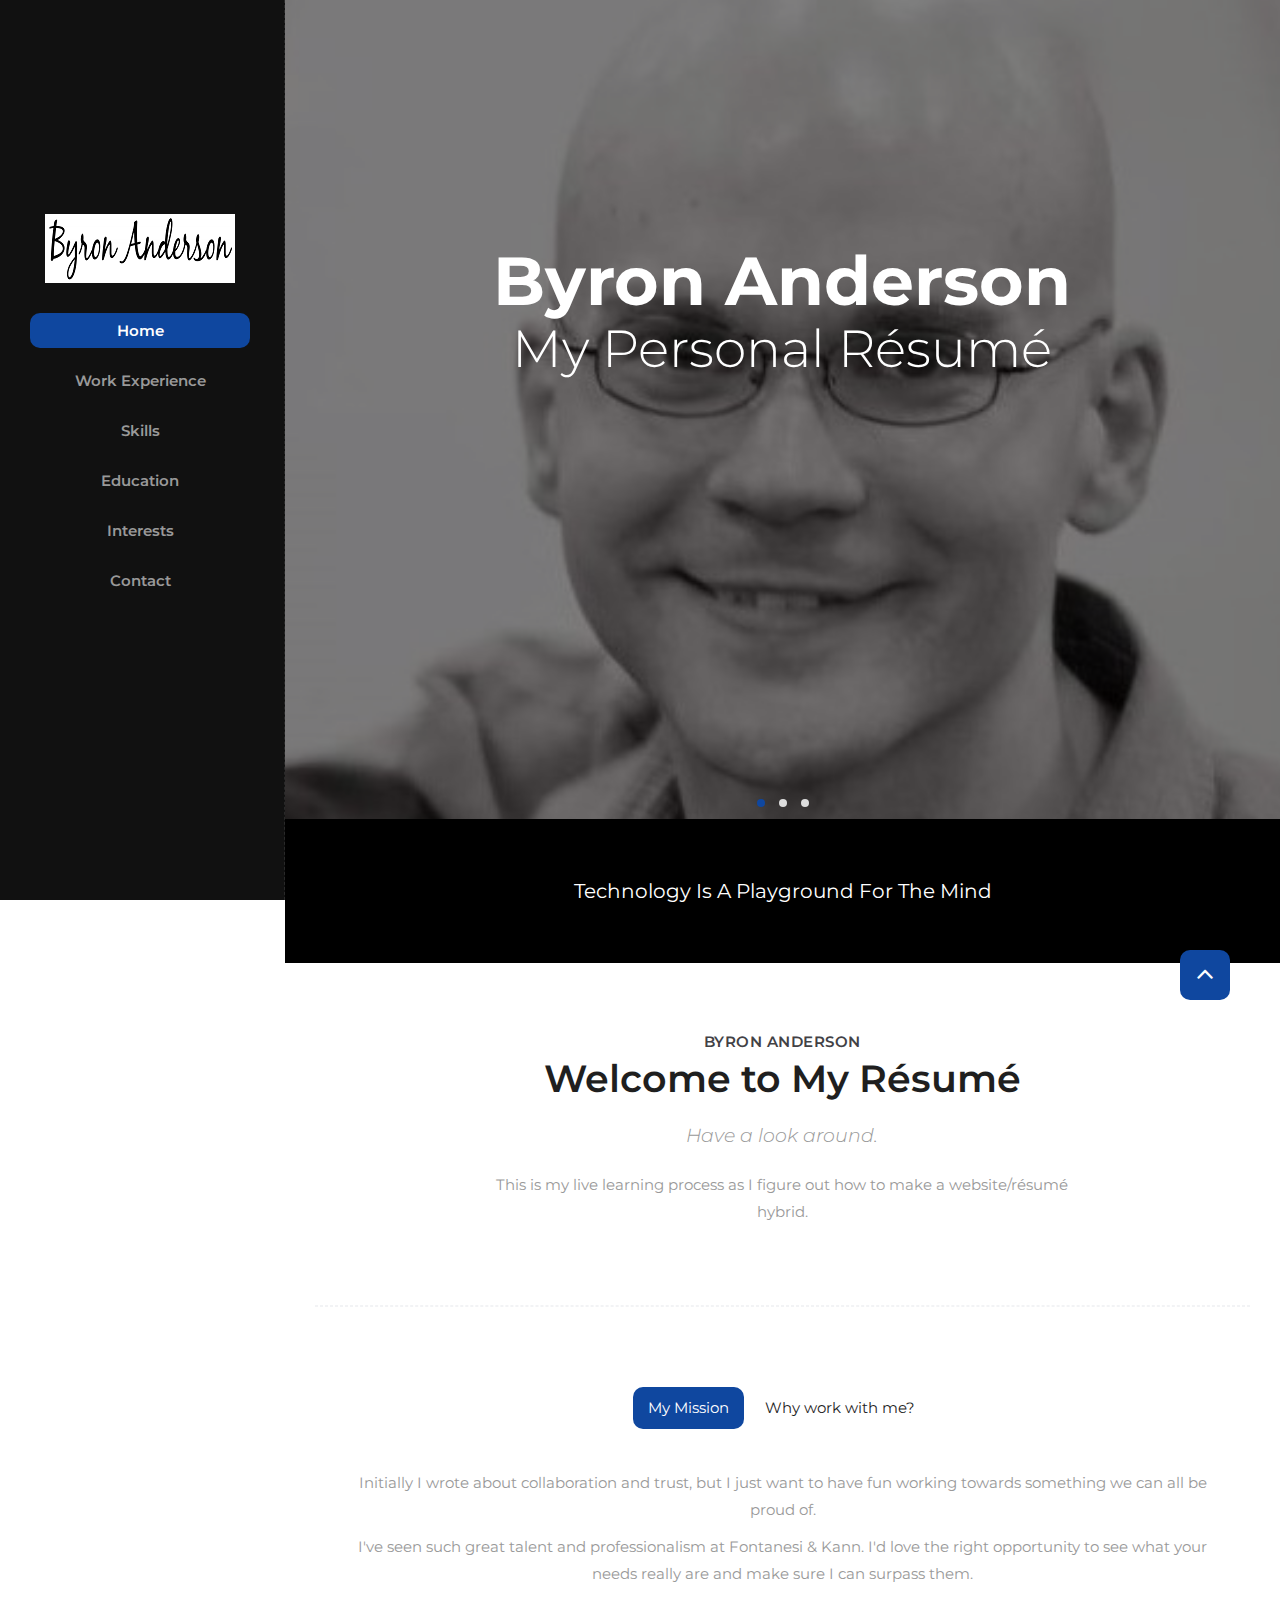
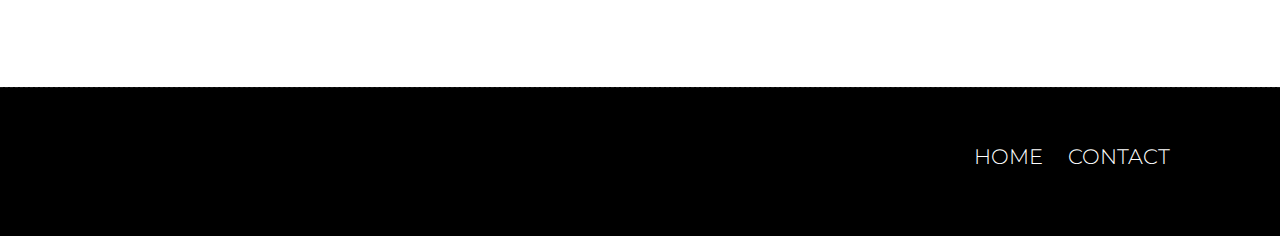
==== commit 1f57a12b: "Updated wording more appropriately" ====
--- a/index.html
+++ b/index.html
@@ -141,7 +141,7 @@
 								</ul>
 								<div class="tab-content">
 									<div class="tab-pane fade in active" id="tab_a">
-										<p> Initially I ranted here about collaboration and trust, but I just want to have fun working towards something we can all be proud of. </p>
+										<p> Initially I wrote about collaboration and trust, but I just want to have fun working towards something we can all be proud of. </p>
 										<p> I've seen such great talent and professionalism at Fontanesi & Kann. I'd love the right opportunity to see what your needs really are and make sure I can surpass them. </p>
 									</div>
 									<div class="tab-pane fade" id="tab_b">
@@ -211,4 +211,4 @@
     </script>
 
 </body>
-</html>+</html>
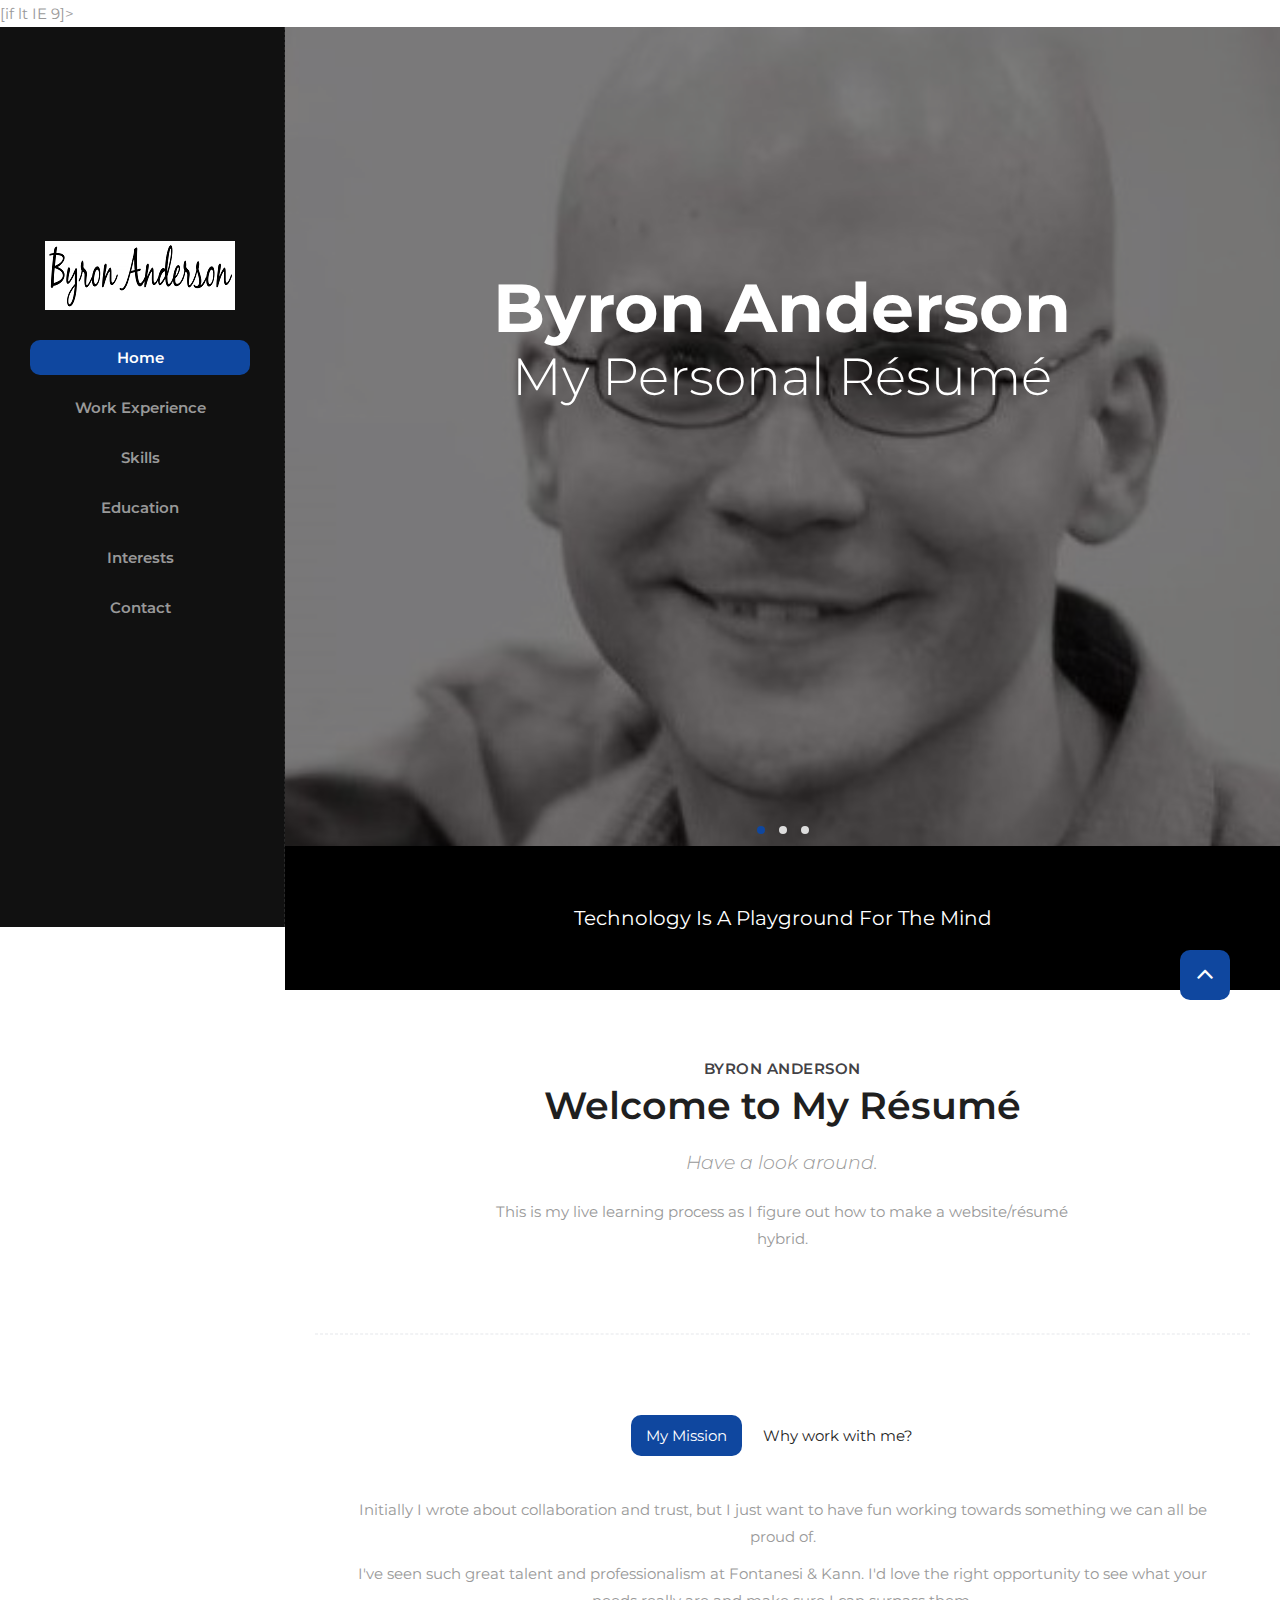
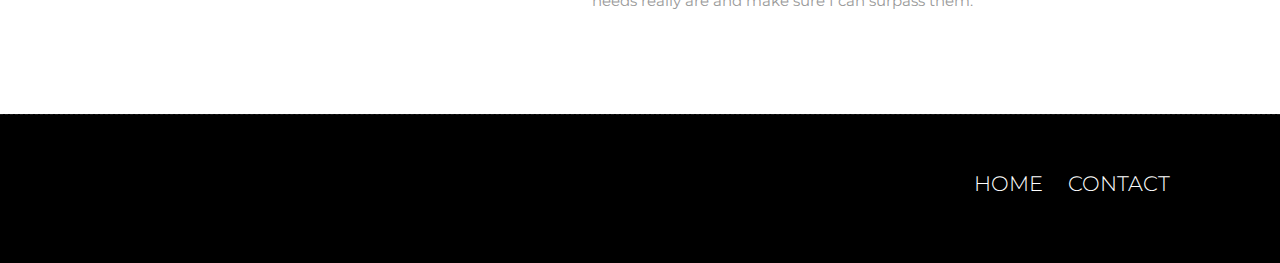
==== commit f3e5babe: "Add files via upload" ====
--- a/index.html
+++ b/index.html
@@ -31,10 +31,10 @@
     <!-- Custom CSS -->
     <link rel="stylesheet" href="css/custom.css" type="text/css" charset="utf-8" />
 
-    <!--[if lt IE 9]>
+    [if lt IE 9]>
       <script src="https://oss.maxcdn.com/libs/html5shiv/3.7.0/html5shiv.js"></script>
       <script src="https://oss.maxcdn.com/libs/respond.js/1.4.2/respond.min.js"></script>
-    <![endif]-->
+    <![endif]
 
 </head>
 <body class="barber_version">
@@ -137,7 +137,7 @@
 							<div class="about-tab">
 								<ul class="nav nav-tabs">
 									<li class="active"><a href="#tab_a" data-toggle="tab">My Mission</a></li>
-									<li><a href="#tab_b" data-toggle="tab">Why work with me?</a></li>								
+									<li><a href="#tab_b" data-toggle="tab">Why work with me?</a></li>				<li>				
 								</ul>
 								<div class="tab-content">
 									<div class="tab-pane fade in active" id="tab_a">
--- a/style.css
+++ b/style.css
@@ -6,7 +6,7 @@
 /*------------------------------------------------------------------
     [Table of contents]
 
-    1. IMPORT FONTS
+    1. IMPORT FONTS0
     2. IMPORT FILES
     3. SKELETON
     4. WP CORE
@@ -2352,7 +2352,7 @@
 	background: -moz-linear-gradient(top, rgba(255,255,255,0) 0%, rgba(254,254,253,0) 1%, rgba(188,158,84,1) 99%, rgba(187,157,82,1) 100%); /* FF3.6-15 */
 	background: -webkit-linear-gradient(top, rgba(255,255,255,0) 0%,rgba(254,254,253,0) 1%,rgba(188,158,84,1) 99%,rgba(187,157,82,1) 100%); /* Chrome10-25,Safari5.1-6 */
 	background: linear-gradient(to bottom, rgba(255,255,255,0) 0%,rgba(254,254,253,0) 1%,rgba(188,158,84,1) 99%,rgba(187,157,82,1) 100%); /* W3C, IE10+, FF16+, Chrome26+, Opera12+,
-	filter: progid:DXImageTransform.Microsoft.gradient( startColorstr='#00ffffff', endColorstr='#0f479f',GradientType=0 ); /* IE6-9 */
+	*/
 }
 
 body.barber_version .dev-list .widget:hover .hover-br .social-up-hover{
@@ -2405,17 +2405,4 @@
 }
 .appointment-time ul li span:last-child{
 	float: right;
-}
-
-
-
-
-
-
-
-
-
-
-
-
-
+}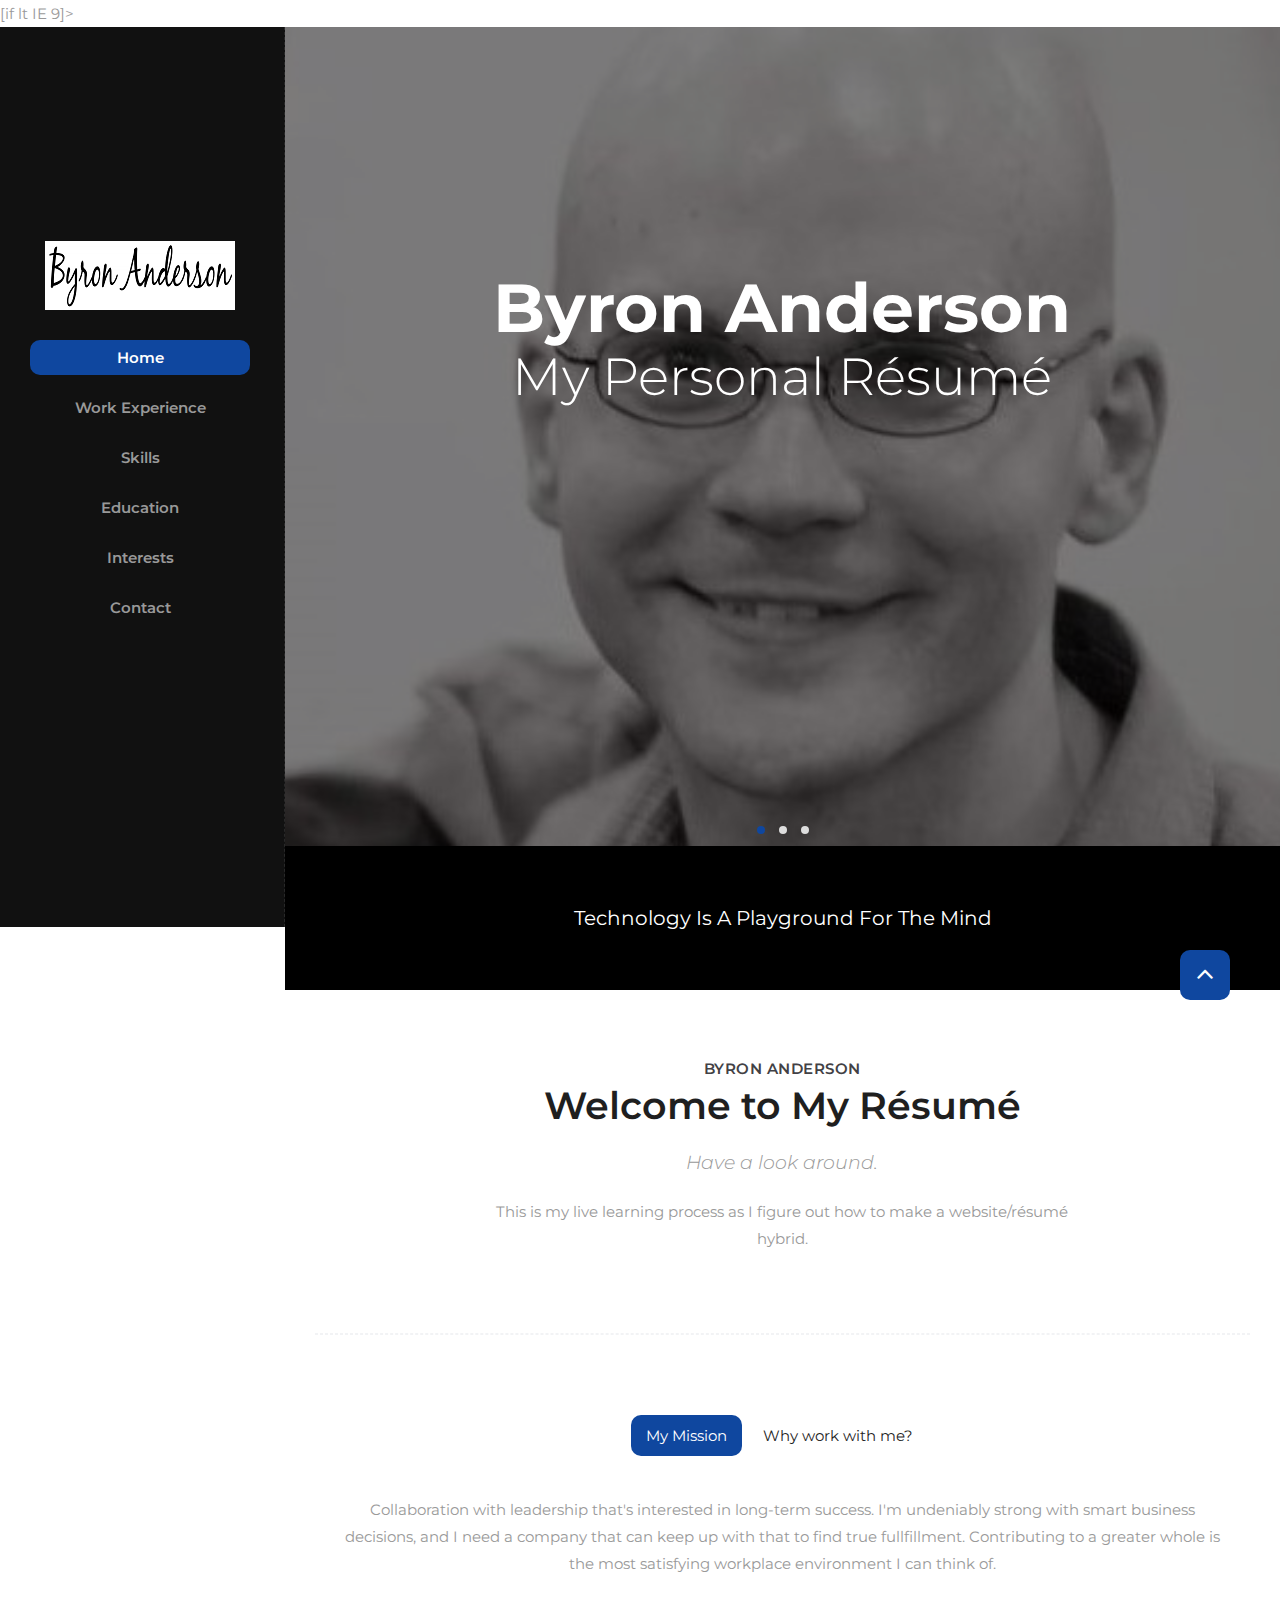
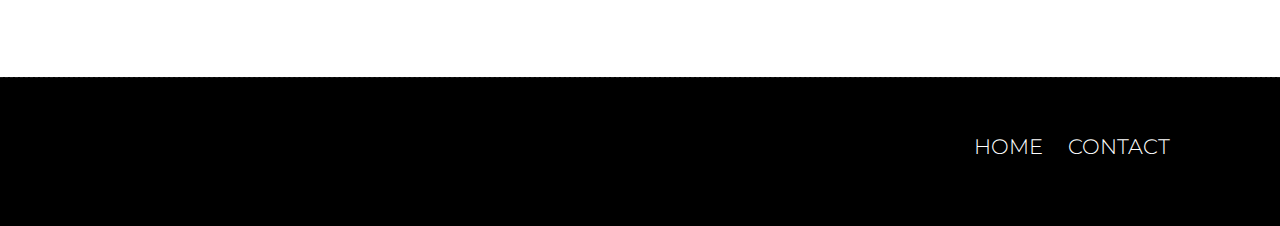
==== commit 5f8d4f98: "Homepage mission updated to reflect accurate goals" ====
--- a/index.html
+++ b/index.html
@@ -141,8 +141,7 @@
 								</ul>
 								<div class="tab-content">
 									<div class="tab-pane fade in active" id="tab_a">
-										<p> Initially I wrote about collaboration and trust, but I just want to have fun working towards something we can all be proud of. </p>
-										<p> I've seen such great talent and professionalism at Fontanesi & Kann. I'd love the right opportunity to see what your needs really are and make sure I can surpass them. </p>
+										<p> Collaboration with leadership that's interested in long-term success.  I'm undeniably strong with smart business decisions, and I need a company that can keep up with that to find true fullfillment.  Contributing to a greater whole is the most satisfying workplace environment I can think of. </p>
 									</div>
 									<div class="tab-pane fade" id="tab_b">
 										<p> Fun and passion to me is creating opportunities where others see impossible challenges.  Though that reward only comes full circle when I can teach others what I've learned to save them from hours/days of frustration.  My <a href="interests.html">interests page</a> better illustrates this point since anyone can simply make a claim. </p>
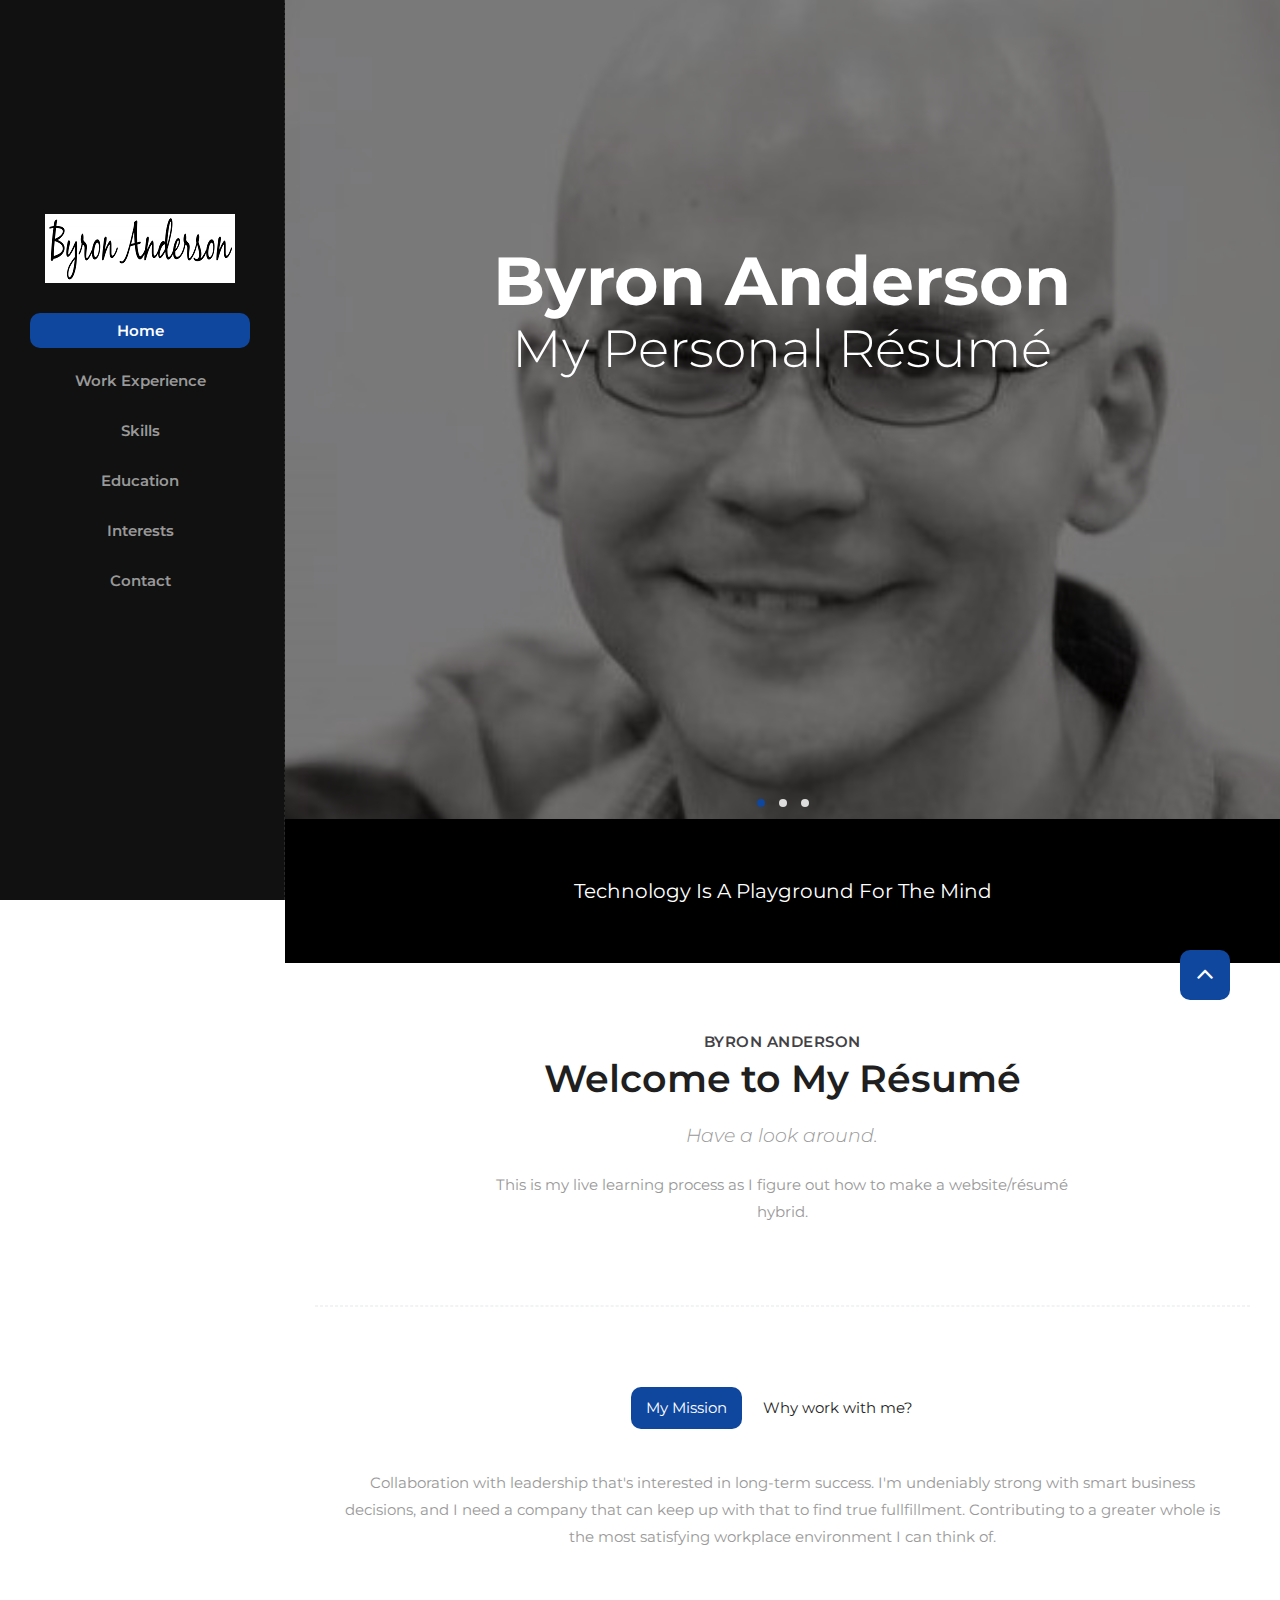
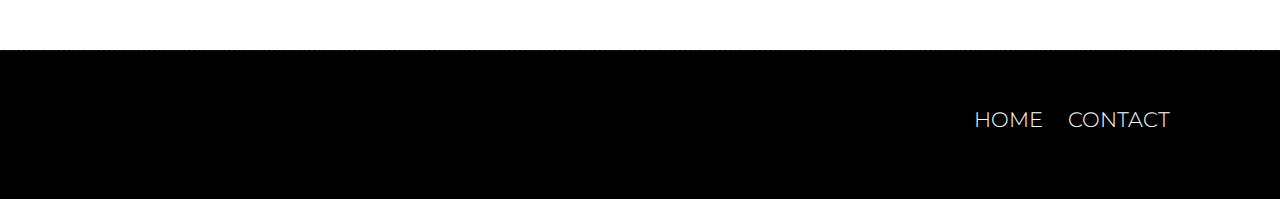
==== commit 22ff070f: "Update index.html" ====
--- a/index.html
+++ b/index.html
@@ -1,6 +1,6 @@
 <!DOCTYPE html>
 <html lang="en">
-
+<head>
     <!-- Basic -->
     <meta charset="utf-8">
     <meta http-equiv="X-UA-Compatible" content="IE=edge">   
@@ -31,10 +31,10 @@
     <!-- Custom CSS -->
     <link rel="stylesheet" href="css/custom.css" type="text/css" charset="utf-8" />
 
-    [if lt IE 9]>
+   <!-- [if lt IE 9]>
       <script src="https://oss.maxcdn.com/libs/html5shiv/3.7.0/html5shiv.js"></script>
       <script src="https://oss.maxcdn.com/libs/respond.js/1.4.2/respond.min.js"></script>
-    <![endif]
+    <![endif] -->
 
 </head>
 <body class="barber_version">
